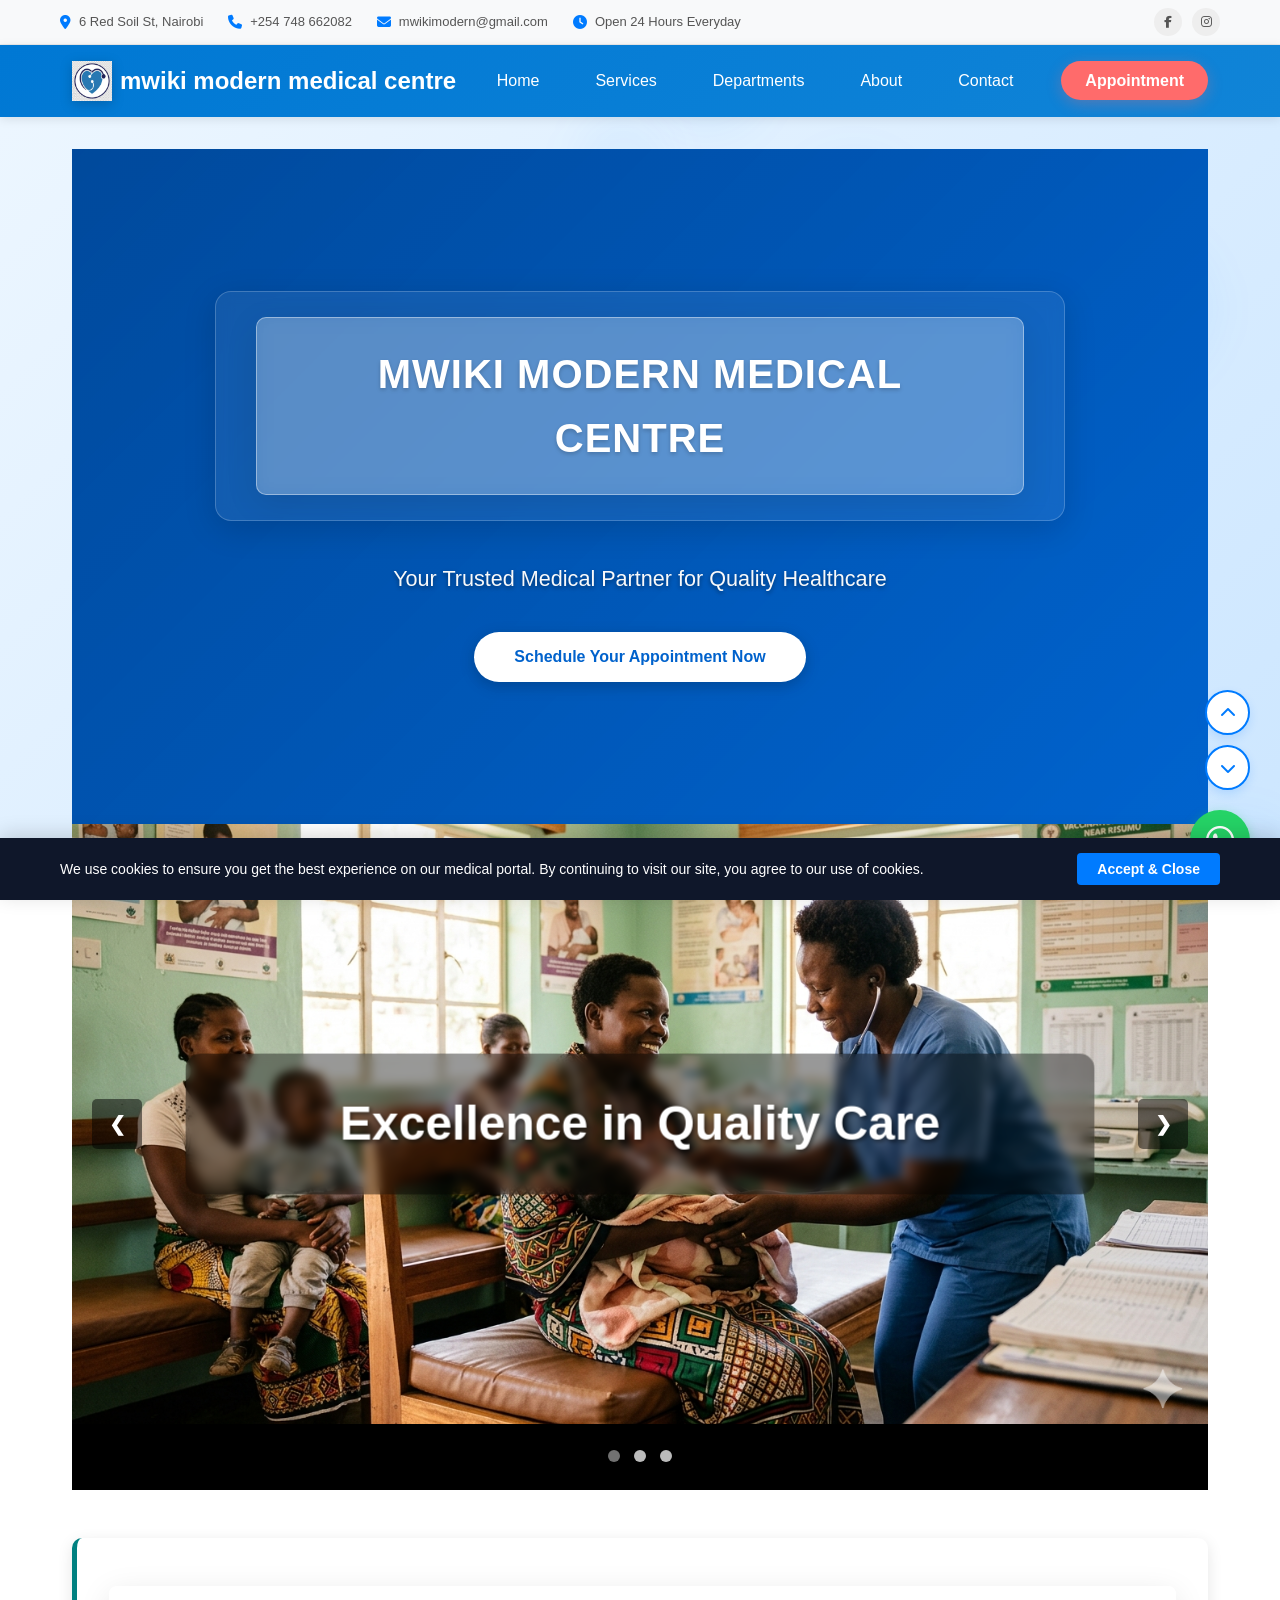
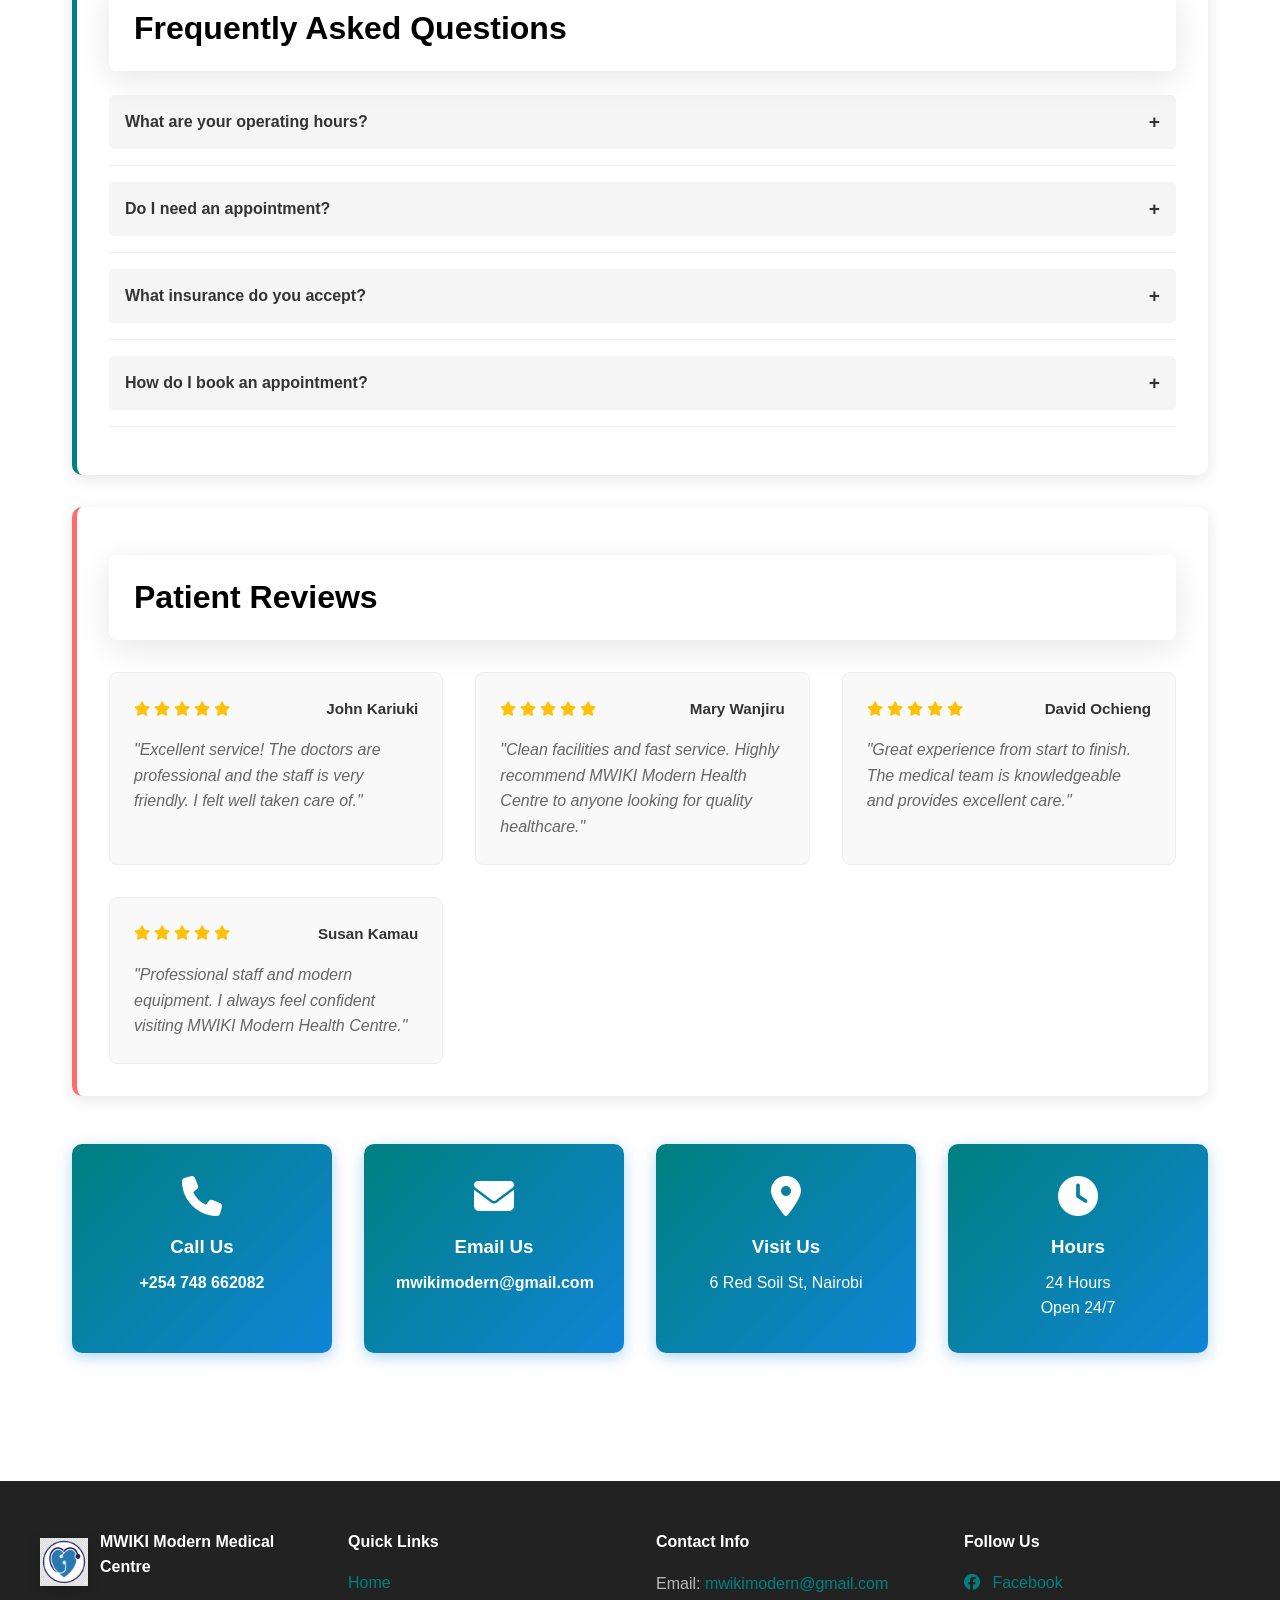
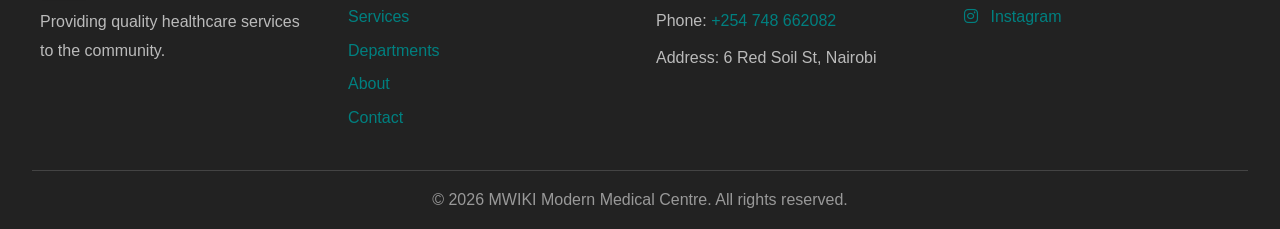
==== index.html @ cebd56d1 "Script Update" ====
<!DOCTYPE html>
<html lang="en">
<head>
    <meta charset="UTF-8"> 
    <meta name="viewport" content="width=device-width, initial-scale=1.0">
    <link rel="canonical" href="https://mwikimodernmedicalcentre.co.ke/" />
    <meta name="description" content="MWIKI Modern Medical Centre in Nairobi offers outpatient care, maternity, surgery, laboratory services, and appointments. Call +254 74 66202.">
    <meta name="keywords" content="MWIKI Modern Medical Centre, Nairobi hospital, maternity Nairobi, outpatient clinic Kenya, medical centre Red Soil Street">
    <meta name="robots" content="index, follow">
    <link rel="icon" type="image/png" href="/images/favicon.png">
    <title>MWIKI Modern Medical Centre | Healthcare in Nairobi, Kenya</title>
    <meta property="og:title" content="MWIKI Modern Medical Centre | Healthcare in Nairobi">
    <meta property="og:description" content="Trusted medical care in Nairobi — appointments, maternity, surgery, and outpatient services.">
    <meta property="og:type" content="website">
    <link rel="stylesheet" href="/style.css">
    <link rel="stylesheet" href="https://cdnjs.cloudflare.com/ajax/libs/font-awesome/6.4.0/css/all.min.css">
    
    <style>
        /* 1. Preloader Fail-Safe: Forces preloader to die after 2.5 seconds even if JS crashes */
        #preloader {
            animation: fadeOutPreloader 0.5s ease-in-out forwards;
            animation-delay: 2.5s; 
        }
        @keyframes fadeOutPreloader {
            from { opacity: 1; visibility: visible; }
            to { opacity: 0; visibility: hidden; pointer-events: none; }
        }

        /* 2. Nav Menu Congestion Fix: Adds breathing room between links */
        .nav-menu {
            display: flex !important;
            align-items: center !important;
            gap: 1.5rem !important; 
        }
        
        /* 3. CTA Button Isolation: Pushes it away from the 'Contact' link */
        .nav-link.cta-button {
            margin-left: 0.5rem !important;
        }

        /* 4. Mobile Responsiveness Fix for Video Element & Fallback Background Image */
        @media (max-width: 768px) {
            .desktop-only-video {
                display: none !important;
            }
            .video-bg-wrapper {
                background-image: url('/images/hero-fallback.jpg') !important;
                background-size: cover !important;
                background-position: center !important;
                background-repeat: no-repeat !important;
                display: block !important;
            }
            /* Hardware acceleration trick to ensure smooth scrolling operations across generic mobile web views */
            body, main, .sticky-container {
                -webkit-overflow-scrolling: touch;
                will-change: transform;
            }
        }
    </style>
</head>
<body>
    <div id="preloader">
        <img src="/images/favicon.png" alt="Loading Mwiki Medical..." class="bouncing-logo">
    </div>

    <div class="top-bar">
        <div class="top-bar-container">
            <div class="top-bar-left">
                <span class="top-bar-item">
                    <i class="fas fa-map-marker-alt"></i> 6 Red Soil St, Nairobi
                </span>
                <span class="top-bar-item">
                    <i class="fas fa-phone"></i> <a href="tel:+25474662082">+254 748 662082</a>
                </span>
                <span class="top-bar-item">
                    <i class="fas fa-envelope"></i> <a href="mailto:mwikimodern@gmail.com">mwikimodern@gmail.com</a>
                </span>
                <span class="top-bar-item highlight-badge">
                    <i class="fas fa-clock"></i> Open 24 Hours Everyday
                </span>
            </div>
            <div class="top-bar-right">
                <a href="https://www.facebook.com/permalink.php?story_fbid=pfbid0ELD2Qo3aEy22pJXHvu7yXRk7jHAVJNUQgduqdjvtWEiBJrbbPbLj1mifrmDajjH2l&id=100057780334661" target="_blank" class="top-social-icon" title="Facebook">
                    <i class="fab fa-facebook-f"></i>
                </a>
                <a href="https://www.instagram.com/explore/locations/1847337145300613/mwiki-modern-maternity-hospital/" target="_blank" class="top-social-icon" title="Instagram">
                    <i class="fab fa-instagram"></i>
                </a>
            </div>
        </div>
    </div>

    <nav class="navbar">
        <div class="nav-container">
            <div class="nav-logo">
                <img src="/images/favicon.png" alt="MWIKI Modern Medical Centre" class="logo-img site-logo-float" width="40" height="40">
                <h2 class="logo-text">mwiki modern medical centre</h2>
            </div>
            
            <ul class="nav-menu">
                <li class="nav-item">
                    <a href="/" class="nav-link active">Home</a>
                </li>
                <li class="nav-item">
                    <a href="/services/" class="nav-link">Services</a>
                </li>
                <li class="nav-item">
                    <a href="/departments/" class="nav-link">Departments</a>
                </li>
                <li class="nav-item">
                    <a href="/about/" class="nav-link">About</a>
                </li>
                <li class="nav-item">
                    <a href="/contact/" class="nav-link">Contact</a>
                </li>
                <li class="nav-item">
                    <a href="tel:+254748662082" class="nav-link cta-button">Appointment</a>
                </li>
            </ul>
            
            <div class="hamburger">
                <span class="bar"></span>
                <span class="bar"></span>
                <span class="bar"></span>
            </div>
        </div>
    </nav>

    <main>
        <section class="hero-video-section">
            <div class="video-bg-wrapper">
                <video autoplay loop muted playsinline poster="/images/hero-fallback.jpg" class="hero-media-element desktop-only-video">
                    <source src="/videos/hero-bg.mp4" type="video/mp4">
                    Your browser does not support the video tag.
                </video>
                <div class="hero-dark-overlay"></div>
            </div>

            <div class="hero-video-content">
                <div class="hero-heading-box">
                    <h1 class="glass-heading">MWIKI MODERN MEDICAL CENTRE</h1>
                </div>
                <p class="hero-subtitle">Your Trusted Medical Partner for Quality Healthcare</p>
                <div class="hero-action-container">
                    <button class="schedule-cta-btn" onclick="scrollToContact()">Schedule Your Appointment Now</button>
                </div>
            </div>
        </section>

       <section class="slideshow-section">
    <div class="slideshow-container">
        <div class="slide fade">
            <img src="/images/1.png" alt="Quality Care">
            <div class="slide-text"><h1>Excellence in Quality Care</h1></div>
        </div>
        <div class="slide fade">
            <img src="/images/2.png" alt="24/7 Support">
            <div class="slide-text"><h1>24/7 Professional Support</h1></div>
        </div>
        <div class="slide fade">
            <img src="/images/3.png" alt="Experienced Staff">
            <div class="slide-text"><h1>Experienced Medical Staff</h1></div>
        </div>

        <a class="prev" onclick="changeSlide(-1)">&#10094;</a>
        <a class="next" onclick="changeSlide(1)">&#10095;</a>
    </div>
    <div class="slide-dots">
        <span class="dot" onclick="currentSlide(1)"></span>
        <span class="dot" onclick="currentSlide(2)"></span>
        <span class="dot" onclick="currentSlide(3)"></span>
    </div>
</section>

        <div class="sticky-container">
            <section class="sticky-section faq-section" id="faq">
                <h2 class="glass-heading-h2">Frequently Asked Questions</h2>
                <div class="faq-content">
                    <div class="faq-item">
                        <button class="faq-toggle">
                            What are your operating hours?
                            <span class="toggle-icon">+</span>
                        </button>
                        <div class="faq-answer">
                            <p>Open 24/7 — Round-the-Clock Compassionate Medical Care</p>
                        </div>
                    </div>

                    <div class="faq-item">
                        <button class="faq-toggle">
                            Do I need an appointment?
                            <span class="toggle-icon">+</span>
                        </button>
                        <div class="faq-answer">
                            <p>While appointments are recommended, we also accept walk-in patients. However, appointments ensure minimal waiting time.</p>
                        </div>
                    </div>

                    <div class="faq-item">
                        <button class="faq-toggle">
                            What insurance do you accept?
                            <span class="toggle-icon">+</span>
                        </button>
                        <div class="faq-answer">
                            <p>We accept most major insurance providers. Please contact us for specific details about your insurance plan.</p>
                        </div>
                    </div>

                    <div class="faq-item">
                        <button class="faq-toggle">
                            How do I book an appointment?
                            <span class="toggle-icon">+</span>
                        </button>
                        <div class="faq-answer">
                            <p>You can book an appointment through our website, call us at +254 748 662082, or send an email to mwikimodern@gmail.com.</p>
                        </div>
                    </div>
                </div>
            </section>

            <section class="sticky-section reviews-section" id="reviews">
                <h2 class="glass-heading-h2">Patient Reviews</h2>
                <div class="reviews-content">
                    <div class="review-item">
                        <div class="review-header">
                            <div class="review-stars">
                                <i class="fas fa-star"></i>
                                <i class="fas fa-star"></i>
                                <i class="fas fa-star"></i>
                                <i class="fas fa-star"></i>
                                <i class="fas fa-star"></i>
                            </div>
                            <span class="review-author">John Kariuki</span>
                        </div>
                        <p class="review-text">"Excellent service! The doctors are professional and the staff is very friendly. I felt well taken care of."</p>
                    </div>

                    <div class="review-item">
                        <div class="review-header">
                            <div class="review-stars">
                                <i class="fas fa-star"></i>
                                <i class="fas fa-star"></i>
                                <i class="fas fa-star"></i>
                                <i class="fas fa-star"></i>
                                <i class="fas fa-star"></i>
                            </div>
                            <span class="review-author">Mary Wanjiru</span>
                        </div>
                        <p class="review-text">"Clean facilities and fast service. Highly recommend MWIKI Modern Health Centre to anyone looking for quality healthcare."</p>
                    </div>

                    <div class="review-item">
                        <div class="review-header">
                            <div class="review-stars">
                                <i class="fas fa-star"></i>
                                <i class="fas fa-star"></i>
                                <i class="fas fa-star"></i>
                                <i class="fas fa-star"></i>
                                <i class="fas fa-star"></i>
                            </div>
                            <span class="review-author">David Ochieng</span>
                        </div>
                        <p class="review-text">"Great experience from start to finish. The medical team is knowledgeable and provides excellent care."</p>
                    </div>

                    <div class="review-item">
                        <div class="review-header">
                            <div class="review-stars">
                                <i class="fas fa-star"></i>
                                <i class="fas fa-star"></i>
                                <i class="fas fa-star"></i>
                                <i class="fas fa-star"></i>
                                <i class="fas fa-star"></i>
                            </div>
                            <span class="review-author">Susan Kamau</span>
                        </div>
                        <p class="review-text">"Professional staff and modern equipment. I always feel confident visiting MWIKI Modern Health Centre."</p>
                    </div>
                </div>
            </section>
        </div>

        <a href="https://wa.me/254748662082?text=Hello%20MWIKI%20Modern%20Health%20Centre%2C%20I%20would%20like%20to%20inquire%20about%20your%20services" target="_blank" class="whatsapp-btn" title="Chat with us on WhatsApp">
            <i class="fab fa-whatsapp"></i>
        </a>

        <section class="quick-info">
            <div class="info-card">
                <i class="fas fa-phone"></i>
                <h3>Call Us</h3>
                <p><a href="tel:+254748662082">+254 748 662082</a></p>
            </div>
            <div class="info-card">
                <i class="fas fa-envelope"></i>
                <h3>Email Us</h3>
                <p><a href="mailto:mwikimodern@gmail.com">mwikimodern@gmail.com</a></p>
            </div>
            <div class="info-card">
                <i class="fas fa-map-marker-alt"></i>
                <h3>Visit Us</h3>
                <p>6 Red Soil St, Nairobi</p>
            </div>
            <div class="info-card">
                <i class="fas fa-clock"></i>
                <h3>Hours</h3>
                <p>24 Hours<br>Open 24/7</p>
            </div>
        </section>
    </main>

    <footer class="footer">
        <div class="footer-content">
            <div class="footer-section footer-brand">
                <div class="footer-brand-inner">
                    <img src="/images/favicon.png" alt="MWIKI Modern Medical Centre" class="footer-logo site-logo-float" width="48" height="48">
                    <h4>MWIKI Modern Medical Centre</h4>
                </div>
                <p>Providing quality healthcare services to the community.</p>
            </div>
            <div class="footer-section">
                <h4>Quick Links</h4>
                <ul>
                    <li><a href="/">Home</a></li>
                    <li><a href="/services/">Services</a></li>
                    <li><a href="/departments/">Departments</a></li>
                    <li><a href="/about/">About</a></li>
                    <li><a href="/contact/">Contact</a></li>
                </ul>
            </div>
            <div class="footer-section">
                <h4>Contact Info</h4>
                <p>Email: <a href="mailto:mwikimodern@gmail.com">mwikimodern@gmail.com</a></p>
                <p>Phone: <a href="tel:+254748662082">+254 748 662082</a></p>
                <p>Address: 6 Red Soil St, Nairobi</p>
            </div>
            <div class="footer-section">
                <h4>Follow Us</h4>
                <div class="social-links">
                    <a href="https://www.facebook.com/plugins/post.php?href=https%3A%2F%2Fwww.facebook.com%2Fpermalink.php%3Fstory_fbid%3Dpfbid0ELD2Qo3aEy22pJXHvu7yXRk7jHAVJNUQgduqdjvtWEiBJrbbPbLj1mifrmDajjH2l%26id%3D100057780334661&show_text=true&width=500" target="_blank"><i class="fab fa-facebook"></i> Facebook</a>
                    <a href="https://www.instagram.com/explore/locations/1847337145300613/mwiki-modern-maternity-hospital/" target="_blank"><i class="fab fa-instagram"></i> Instagram</a>
                </div>
            </div>
        </div>
        <div class="footer-bottom">
            <p>&copy; 2026 MWIKI Modern Medical Centre. All rights reserved.</p>
        </div>
    </footer>

    <script src="/script.js"></script>
    <script type="application/ld+json">
    {
        "@context": "https://schema.org",
        "@type": "MedicalClinic",
        "name": "MWIKI Modern Medical Centre",
        "image": "/images/favicon.png",
        "telephone": "+254748662082",
        "email": "mwikimodern@gmail.com",
        "address": {
            "@type": "PostalAddress",
            "streetAddress": "6 Red Soil St",
            "addressLocality": "Nairobi",
            "addressCountry": "KE"
        },
        "medicalSpecialty": ["GeneralPractice", "Obstetric", "Surgery"]
    }
    </script>
    
    <div id="cookie-banner" class="cookie-container">
        <div class="cookie-content">
            <p>We use cookies to ensure you get the best experience on our medical portal. By continuing to visit our site, you agree to our use of cookies.</p>
            <button id="accept-cookies" class="cookie-btn">Accept & Close</button>
        </div>
    </div>

    <div class="scroll-controls">
        <button id="scrollUpBtn" class="scroll-ctrl-btn" title="Scroll to Top" onclick="scrollToTop()">
            <i class="fas fa-chevron-up"></i>
        </button>
        <button id="scrollDownBtn" class="scroll-ctrl-btn" title="Scroll to Bottom" onclick="scrollToBottom()">
            <i class="fas fa-chevron-down"></i>
        </button>
    </div>
</body>
</html>
---- style.css ----
/* ================================
   GENERAL STYLES & RESET
   ================================ */
* {
    margin: 0;
    padding: 0;
    box-sizing: border-box;
}

html {
    scroll-behavior: smooth;
}

body {
    margin: 0;
    padding: 0;
    min-height: 100vh;
    font-family: 'Segoe UI', Tahoma, Geneva, Verdana, sans-serif;
    line-height: 1.6;
    color: #333;

    /* PREMIUM WHITE-BLUE GRADIENT MIX */
    background: linear-gradient(-45deg, #ffffff, #f0f8ff, #e6f2ff, #cce6ff, #eef7ff);
    
    /* ENLARGES THE GRADIENT AREA SO IT CAN SLIDE WITHIN THE FRAME */
    background-size: 400% 400%;
    
    /* FIXES IT TO THE VIEWPORT SO SCROLLING DOES NOT TEAR THE ANIMATION */
    background-attachment: fixed;
    
    /* TRIGGERS THE LIVE SHIFTING GRADIENT ANIMATION */
    animation: azureLiveBg 15s ease infinite;
}

/* LIVE SHIFTING BACKGROUND ANIMATION LOGIC */
@keyframes azureLiveBg {
    0% {
        background-position: 0% 50%;
    }
    50% {
        background-position: 100% 50%;
    }
    100% {
        background-position: 0% 50%;
    }
}

a {
    text-decoration: none;
    color: inherit;
}

/* ================================
   NAVIGATION BAR
   ================================ */
.navbar {
    background: linear-gradient(135deg, #0078d4 0%, #1084d7 100%);
    padding: 1rem 0;
    position: sticky;
    top: 0;
    z-index: 1000;
    box-shadow: 0 2px 10px rgba(0, 0, 0, 0.1);
}

.nav-container {
    max-width: 1200px;
    margin: 0 auto;
    padding: 0 2rem;
    display: flex;
    justify-content: space-between;
    align-items: center;
}

.nav-logo {
    display: flex;
    align-items: center;
    gap: 0.5rem;
}

.logo-img {
    height: 40px;
    width: auto;
    flex-shrink: 0;
}

/* Floating logo (nav + footer) */
@keyframes site-logo-float {
    0%,
    100% {
        transform: translateY(0);
    }
    50% {
        transform: translateY(-6px);
    }
}

.site-logo-float {
    animation: site-logo-float 3.2s ease-in-out infinite;
    will-change: transform;
    filter: drop-shadow(0 3px 6px rgba(0, 0, 0, 0.18));
}

.footer-brand-inner {
    display: flex;
    align-items: center;
    gap: 0.75rem;
    margin-bottom: 0.75rem;
}

.footer-logo {
    width: 48px;
    height: 48px;
    object-fit: contain;
    flex-shrink: 0;
}

.logo-text {
    color: white;
    font-size: 1.5rem;
    font-weight: bold;
}

.nav-menu {
    display: flex;
    list-style: none;
    gap: 2rem;
    align-items: center;
}

.nav-link {
    color: white;
    font-weight: 500;
    transition: all 0.3s ease;
    padding: 0.5rem 1rem;
    border-radius: 5px;
}

.nav-link:hover,
.nav-link.active {
    background-color: rgba(255, 255, 255, 0.2);
    transform: translateY(-2px);
}

.nav-link.cta-button {
    background-color: #ff6b6b;
    color: white;
    padding: 0.7rem 1.5rem;
    border-radius: 25px;
    font-weight: 600;
    box-shadow: 0 4px 15px rgba(255, 107, 107, 0.3);
    margin-left: 0.5rem; /* Ensures the button doesn't crowd the standard text links */
}

.nav-link.cta-button:hover {
    background-color: #ff5252;
    box-shadow: 0 6px 20px rgba(255, 107, 107, 0.4);
}

.hamburger {
    display: none;
    flex-direction: column;
    cursor: pointer;
}

.bar {
    width: 25px;
    height: 3px;
    background-color: white;
    margin: 5px 0;
    transition: 0.3s;
}

/* ================================
   GLASS EFFECT HEADINGS
   ================================ */
.glass-heading {
    font-size: 3.5rem;
    font-weight: 700;
    color: #000;
    background: rgba(255, 255, 255, 0.25);
    backdrop-filter: blur(10px);
    -webkit-backdrop-filter: blur(10px);
    border: 1px solid rgba(255, 255, 255, 0.4);
    border-radius: 10px;
    padding: 1.5rem 2rem;
    margin: 1rem 0;
    text-align: center;
    box-shadow: 0 8px 32px rgba(0, 0, 0, 0.1);
    letter-spacing: 0.5px;
}

.glass-heading-h2 {
    font-size: 2rem;
    font-weight: 600;
    color: #000;
    background: rgba(255, 255, 255, 0.25);
    backdrop-filter: blur(10px);
    -webkit-backdrop-filter: blur(10px);
    border: 1px solid rgba(255, 255, 255, 0.4);
    border-radius: 8px;
    padding: 1rem 1.5rem;
    margin: 1rem 0;
    box-shadow: 0 8px 32px rgba(0, 0, 0, 0.1);
}

/* ================================
   SLIDESHOW SECTION
   ================================ */
.slideshow-section {
    position: relative;
    width: 100%;
    background-color: #000;
    overflow: hidden;
}

.slideshow-container {
    position: relative;
    width: 100%;
    max-height: 600px;
    overflow: hidden;
}

.slide {
    display: none;
    width: 100%;
    position: relative;
}

.slide.fade {
    display: block !important;
    animation: fade 1s ease-in-out;
}

.slide img {
    width: 100%;
    height: 600px;
    object-fit: cover;
    display: block;
    animation: zoomIn 10s infinite linear;
}

@keyframes fade {
    from { opacity: 0.4; }
    to { opacity: 1; }
}

@keyframes zoomIn {
    0% { transform: scale(1); }
    50% { transform: scale(1.1); }
    100% { transform: scale(1); }
}

.slide-text {
    position: absolute;
    top: 50%;
    left: 50%;
    transform: translate(-50%, -50%);
    text-align: center;
    color: white;
    background: rgba(0, 0, 0, 0.4);
    padding: 2rem;
    border-radius: 15px;
    backdrop-filter: blur(5px);
    width: 80%;
}

.slide-text h1 {
    font-size: 3rem;
    text-shadow: 2px 2px 4px rgba(0,0,0,0.5);
}

.slide-caption {
    position: absolute;
    bottom: 30px;
    left: 50%;
    transform: translateX(-50%);
    background: rgba(0, 0, 0, 0.6);
    color: white;
    padding: 1rem 2rem;
    border-radius: 10px;
    font-size: 1.5rem;
    font-weight: 600;
    text-align: center;
}

.prev, .next {
    cursor: pointer;
    position: absolute;
    top: 50%;
    width: 50px;
    height: 50px;
    margin-top: -25px;
    padding: 0;
    color: white;
    font-weight: bold;
    font-size: 20px;
    transition: 0.3s ease;
    border-radius: 5px;
    user-select: none;
    background-color: rgba(0, 0, 0, 0.5);
    text-align: center;
    line-height: 50px;
    z-index: 100;
}

.next {
    right: 20px;
}

.prev {
    left: 20px;
}

.prev:hover, .next:hover {
    background-color: rgba(0, 0, 0, 0.8);
}

.slide-dots {
    text-align: center;
    padding: 20px;
    background-color: #000;
}

.dot {
    cursor: pointer;
    height: 12px;
    width: 12px;
    margin: 0 5px;
    background-color: #bbb;
    border-radius: 50%;
    display: inline-block;
    transition: background-color 0.3s;
}

.dot.active, .dot:hover {
    background-color: #717171;
}

/* ================================
   MAIN CONTENT & SECTIONS
   ================================ */
main {
    max-width: 1200px;
    margin: 0 auto;
    padding: 2rem;
}

.hero {
    text-align: center;
    padding: 4rem 2rem;
    margin: 2rem auto;
    max-width: 1100px;
    background: linear-gradient(145deg, #008080 0%, #005a9e 45%, #004578 100%);
    border-radius: 16px;
    box-shadow: 0 12px 40px rgba(0, 88, 158, 0.35);
    border: 1px solid rgba(255, 255, 255, 0.12);
}

.hero .glass-heading {
    font-size: clamp(1.35rem, 4vw, 2.75rem);
    color: #ffffff;
    text-shadow: 0 1px 2px rgba(0, 0, 0, 0.15);
    background: rgba(255, 255, 255, 0.12);
    backdrop-filter: blur(12px);
    -webkit-backdrop-filter: blur(12px);
    border: 1px solid rgba(255, 255, 255, 0.28);
    border-radius: 12px;
    padding: 1.25rem 1.5rem;
    margin-left: auto;
    margin-right: auto;
    max-width: 100%;
    line-height: 1.25;
}

.hero .hero-subtitle {
    color: rgba(0, 0, 0, 0.92);
    font-size: 1.2rem;
    max-width: 760px;
    margin: 1rem auto 1.5rem;
}

.hero .appointment-btn {
    padding: 0.95rem 2.25rem;
    font-size: 1rem;
    background: #ffffff;
    color: #008080;
    box-shadow: 0 4px 14px rgba(0, 0, 0, 0.12);
}

.hero .appointment-btn:hover {
    background: #f0f9ff;
    color: #005a9e;
    box-shadow: 0 6px 22px rgba(0, 0, 0, 0.18);
    transform: translateY(-2px);
}

.hero-subtitle {
    font-size: 1.3rem;
    color: #666;
    margin: 1rem 0;
}

/* ================================
   CTA BUTTONS
   ================================ */
.appointment-btn, .book-btn, .method-btn, .submit-btn {
    display: inline-block;
    background: linear-gradient(135deg, #008080 0%, #1084d7 100%);
    color: white;
    padding: 0.8rem 2rem;
    border-radius: 25px;
    font-weight: 600;
    transition: all 0.3s ease;
    border: none;
    cursor: pointer;
    box-shadow: 0 4px 15px rgba(0, 120, 212, 0.3);
    margin-top: 1rem;
}

.appointment-btn:hover, .book-btn:hover, .method-btn:hover, .submit-btn:hover {
    background: linear-gradient(135deg, #005a9e 0%, #0071c5 100%);
    box-shadow: 0 6px 20px rgba(0, 120, 212, 0.5);
    transform: translateY(-2px);
}

/* ================================
   STICKY CONTAINER
   ================================ */
.sticky-container {
    margin: 3rem 0;
}

.sticky-section {
    background: white;
    border-radius: 10px;
    padding: 2rem;
    margin: 2rem 0;
    box-shadow: 0 4px 15px rgba(0, 0, 0, 0.1);
    border-left: 5px solid #008080;
}

.faq-section {
    border-left-color: #008080;
}

.reviews-section {
    border-left-color: #ff6b6b;
}

/* ================================
   FAQ STYLES
   ================================ */
.faq-content {
    margin-top: 1.5rem;
}

.faq-item {
    margin-bottom: 1rem;
    border-bottom: 1px solid #eee;
    padding-bottom: 1rem;
}

.faq-toggle {
    width: 100%;
    text-align: left;
    background: #f5f5f5;
    padding: 1rem;
    border: none;
    border-radius: 5px;
    cursor: pointer;
    font-size: 1rem;
    font-weight: 600;
    color: #333;
    transition: all 0.3s ease;
    display: flex;
    justify-content: space-between;
    align-items: center;
}

.faq-toggle:hover {
    background: #e8e8e8;
}

.toggle-icon {
    font-size: 1.2rem;
    transition: transform 0.3s ease;
}

.faq-item.active .toggle-icon {
    transform: rotate(45deg);
}

.faq-answer {
    display: none;
    padding: 1rem 0;
    color: #666;
    line-height: 1.8;
}

.faq-item.active .faq-answer {
    display: block;
    animation: slideDown 0.3s ease;
}

@keyframes slideDown {
    from {
        opacity: 0;
        transform: translateY(-10px);
    }
    to {
        opacity: 1;
        transform: translateY(0);
    }
}

/* ================================
   REVIEWS STYLES
   ================================ */
.reviews-content {
    display: grid;
    grid-template-columns: repeat(auto-fit, minmax(250px, 1fr));
    gap: 2rem;
    margin-top: 2rem;
}

.review-item {
    background: #f9f9f9;
    padding: 1.5rem;
    border-radius: 8px;
    border: 1px solid #eee;
    transition: transform 0.3s ease, box-shadow 0.3s ease;
}

.review-item:hover {
    transform: translateY(-5px);
    box-shadow: 0 6px 20px rgba(0, 0, 0, 0.1);
}

.review-header {
    display: flex;
    justify-content: space-between;
    align-items: center;
    margin-bottom: 1rem;
}

.review-stars {
    color: #ffc107;
    font-size: 0.9rem;
}

.review-author {
    font-weight: 600;
    color: #333;
    font-size: 0.95rem;
}

.review-text {
    color: #666;
    font-style: italic;
    line-height: 1.6;
}

/* ================================
   WHATSAPP BUTTON
   ================================ */
.whatsapp-btn {
    position: fixed;
    bottom: 30px;
    right: 30px;
    width: 60px;
    height: 60px;
    background: #25d366;
    color: white;
    border-radius: 50%;
    display: flex;
    align-items: center;
    justify-content: center;
    font-size: 2rem;
    box-shadow: 0 4px 12px rgba(37, 211, 102, 0.4);
    transition: all 0.3s ease;
    z-index: 999;
    text-decoration: none;
}

.whatsapp-btn:hover {
    background: #20ba5a;
    box-shadow: 0 6px 20px rgba(37, 211, 102, 0.6);
    transform: scale(1.1);
}

/* ================================
   SERVICES GRID
   ================================ */
.services-grid {
    display: grid;
    grid-template-columns: repeat(auto-fit, minmax(300px, 1fr));
    gap: 2rem;
    margin: 2rem 0;
}

.service-card {
    background: white;
    border-radius: 10px;
    padding: 2rem;
    text-align: center;
    box-shadow: 0 4px 15px rgba(0, 0, 0, 0.1);
    transition: all 0.3s ease;
    border-top: 5px solid #008080;
}

.service-card:hover {
    transform: translateY(-10px);
    box-shadow: 0 8px 25px rgba(0, 0, 0, 0.15);
}

.service-card i {
    font-size: 3rem;
    color: #008080;
    margin-bottom: 1rem;
}

.service-card p {
    color: #666;
    line-height: 1.8;
    margin: 1rem 0;
}

/* ================================
   QUICK INFO
   ================================ */
.quick-info {
    display: grid;
    grid-template-columns: repeat(auto-fit, minmax(200px, 1fr));
    gap: 2rem;
    margin: 3rem 0;
}

.info-card {
    background: linear-gradient(135deg, #008080 0%, #1084d7 100%);
    color: white;
    padding: 2rem;
    border-radius: 10px;
    text-align: center;
    box-shadow: 0 4px 15px rgba(0, 120, 212, 0.3);
}

.info-card i {
    font-size: 2.5rem;
    margin-bottom: 1rem;
}

.info-card h3 {
    margin-bottom: 0.5rem;
}

.info-card a {
    color: #fff;
    font-weight: 600;
    transition: opacity 0.3s;
}

.info-card a:hover {
    opacity: 0.8;
}

/* ================================
   PAGE HEADER
   ================================ */
.page-header {
    text-align: center;
    padding: 3rem 2rem;
    background: linear-gradient(135deg, rgba(0, 120, 212, 0.1), rgba(255, 107, 107, 0.1));
    border-radius: 10px;
    margin-bottom: 2rem;
}

.page-header h1 {
    margin-bottom: 0.5rem;
}

.page-header p {
    font-size: 1.1rem;
    color: #030000;
}

/* ================================
   ELEMENTOR-STYLE SECTIONS (About Page)
   ================================ */
.elementor-section {
    padding: 4rem 0;
    position: relative;
}

.elementor-hero {
    background: linear-gradient(135deg, #008080 0%, #1084d7 100%);
    color: white;
    text-align: center;
    padding: 6rem 2rem;
}

.elementor-hero .elementor-heading {
    font-size: 3.5rem;
    font-weight: 700;
    margin-bottom: 1rem;
}

.elementor-hero .elementor-subtitle {
    font-size: 1.3rem;
    opacity: 0.9;
}

.elementor-container {
    max-width: 1200px;
    margin: 0 auto;
    padding: 0 2rem;
}

.elementor-row {
    display: grid;
    grid-template-columns: repeat(auto-fit, minmax(300px, 1fr));
    gap: 2rem;
    align-items: center;
}

.elementor-column {
    padding: 2rem;
}

.elementor-column h2 {
    color: #008080;
    font-size: 2.5rem;
    margin-bottom: 1.5rem;
}

.elementor-column p {
    color: #666;
    line-height: 1.8;
    font-size: 1.1rem;
    margin-bottom: 1rem;
}

.elementor-about {
    background: #f8f9fa;
}

.elementor-mvv {
    background: white;
    padding: 4rem 0;
}

.elementor-card {
    background: linear-gradient(135deg, rgba(0, 120, 212, 0.1), rgba(0, 120, 212, 0.05));
    padding: 2rem;
    border-radius: 10px;
    text-align: center;
    border: 2px solid #008080;
    transition: all 0.3s ease;
}

.elementor-card:hover {
    transform: translateY(-10px);
    box-shadow: 0 10px 30px rgba(0, 120, 212, 0.2);
}

.elementor-card i {
    font-size: 3rem;
    color: #008080;
    margin-bottom: 1rem;
}

.elementor-card h3 {
    color: #008080;
    font-size: 1.5rem;
    margin-bottom: 1rem;
}

.elementor-card p {
    color: #333;
    line-height: 1.6;
}

.elementor-features {
    background: linear-gradient(135deg, rgba(0, 120, 212, 0.05), rgba(255, 255, 255, 0.95));
    padding: 4rem 0;
}

.elementor-features .elementor-heading-secondary {
    text-align: center;
    color: #008080;
    font-size: 2.5rem;
    margin-bottom: 3rem;
}

.elementor-feature {
    background: white;
    padding: 2rem;
    border-radius: 10px;
    text-align: center;
    box-shadow: 0 4px 15px rgba(0, 0, 0, 0.1);
    border-top: 5px solid #008080;
    transition: all 0.3s ease;
}

.elementor-feature:hover {
    transform: translateY(-5px);
    box-shadow: 0 8px 25px rgba(0, 0, 0, 0.15);
}

.elementor-feature i {
    font-size: 2.5rem;
    color: #008080;
    margin-bottom: 1rem;
}

.elementor-feature h4 {
    color: #333;
    margin-bottom: 1rem;
}

.elementor-feature p {
    color: #666;
    line-height: 1.6;
}

.elementor-team {
    background: #f8f9fa;
    padding: 4rem 0;
}

.elementor-team .elementor-heading-secondary {
    text-align: center;
    color: #008080;
    font-size: 2.5rem;
    margin-bottom: 1rem;
}

.elementor-team .elementor-subtitle {
    text-align: center;
    color: #666;
    margin-bottom: 3rem;
}

.elementor-team-member {
    background: white;
    padding: 2rem;
    border-radius: 10px;
    text-align: center;
    box-shadow: 0 4px 15px rgba(0, 0, 0, 0.1);
    transition: all 0.3s ease;
}

.elementor-team-member:hover {
    transform: translateY(-5px);
    box-shadow: 0 8px 25px rgba(0, 0, 0, 0.15);
}

.elementor-cta {
    background: linear-gradient(135deg, #008080 0%, #008080 100%);
    color: white;
    text-align: center;
    padding: 4rem 0;
}

.elementor-cta h2 {
    font-size: 2.5rem;
    margin-bottom: 1rem;
}

.elementor-cta p {
    font-size: 1.2rem;
    margin-bottom: 2rem;
    opacity: 0.9;
}
.about-section {
    background: white;
    padding: 2rem;
    border-radius: 10px;
    margin-bottom: 2rem;
    box-shadow: 0 4px 15px rgba(0, 0, 0, 0.1);
}

.about-content p {
    color: #666;
    line-height: 1.8;
    margin-bottom: 1rem;
    font-size: 1.05rem;
}

.mission-vision {
    display: grid;
    grid-template-columns: repeat(auto-fit, minmax(280px, 1fr));
    gap: 2rem;
    margin: 3rem 0;
}

.value-card {
    background: white;
    padding: 2rem;
    border-radius: 10px;
    text-align: center;
    box-shadow: 0 4px 15px rgba(0, 0, 0, 0.1);
    border-top: 5px solid #008080;
    transition: all 0.3s ease;
}

.value-card:hover {
    transform: translateY(-5px);
    box-shadow: 0 8px 25px rgba(0, 0, 0, 0.15);
}

.value-card i {
    font-size: 2.5rem;
    color: #008080;
    margin-bottom: 1rem;
}

.value-card p {
    color: #666;
    line-height: 1.8;
}

/* ================================
   WHY CHOOSE US
   ================================ */
.why-choose-us {
    background: white;
    padding: 2rem;
    border-radius: 10px;
    margin: 3rem 0;
    box-shadow: 0 4px 15px rgba(0, 0, 0, 0.1);
}

.reasons-grid {
    display: grid;
    grid-template-columns: repeat(auto-fit, minmax(250px, 1fr));
    gap: 2rem;
    margin-top: 2rem;
}

.reason-item {
    text-align: center;
    padding: 1.5rem;
    border-radius: 8px;
    background: #f9f9f9;
    transition: all 0.3s ease;
}

.reason-item:hover {
    background: #f0f0f0;
    transform: translateY(-3px);
}

.reason-item i {
    font-size: 2rem;
    color: #008080;
    margin-bottom: 1rem;
}

.reason-item h3 {
    color: #000;
    margin-bottom: 0.5rem;
}

.reason-item p {
    color: #666;
    line-height: 1.6;
}

/* ================================
   TEAM SECTION
   ================================ */
.team-section {
    background: white;
    padding: 2rem;
    border-radius: 10px;
    margin: 3rem 0;
    box-shadow: 0 4px 15px rgba(0, 0, 0, 0.1);
}

.section-intro {
    text-align: center;
    color: #666;
    margin-top: 1rem;
    font-size: 1.1rem;
}

.team-grid {
    display: grid;
    grid-template-columns: repeat(auto-fit, minmax(250px, 1fr));
    gap: 2rem;
    margin-top: 2rem;
}

.team-member {
    background: #f9f9f9;
    padding: 2rem;
    border-radius: 10px;
    text-align: center;
    transition: all 0.3s ease;
    border: 1px solid #eee;
}

.team-member:hover {
    transform: translateY(-5px);
    box-shadow: 0 8px 25px rgba(0, 0, 0, 0.1);
}

.member-avatar {
    width: 80px;
    height: 80px;
    background: linear-gradient(135deg, #008080 0%, #1084d7 100%);
    border-radius: 50%;
    display: flex;
    align-items: center;
    justify-content: center;
    font-size: 2.5rem;
    color: white;
    margin: 0 auto 1rem;
}

.team-member h3 {
    color: #000;
    margin-bottom: 0.5rem;
}

.member-title {
    color: #008080;
    font-weight: 600;
    margin-bottom: 0.5rem;
}

.member-bio {
    color: #666;
    font-size: 0.95rem;
    line-height: 1.6;
}

/* ================================
   CONTACT SECTION
   ================================ */
.contact-info-section {
    /* TYPO FIXED HERE: Removed the double .png.png causing a network 404 Error */
    background-image: url('/images/background-image.png');
    background-size: cover;
    background-position: center;
    background-attachment: fixed;
    padding: 3rem 2rem;
    border-radius: 10px;
    margin: 2rem 0;
}

.contact-grid {
    display: grid;
    grid-template-columns: repeat(auto-fit, minmax(250px, 1fr));
    gap: 2rem;
    margin: 2rem 0;
}

.contact-card {
    background: white;
    padding: 2rem;
    border-radius: 10px;
    text-align: center;
    box-shadow: 0 4px 15px rgba(0, 0, 0, 0.1);
    border-top: 5px solid #008080;
    transition: all 0.3s ease;
}

.contact-card:hover {
    transform: translateY(-5px);
    box-shadow: 0 8px 25px rgba(0, 0, 0, 0.15);
}

.contact-card i {
    font-size: 2.5rem;
    color: #008080;
    margin-bottom: 1rem;
}

.contact-card h3 {
    color: #000;
    margin-bottom: 0.5rem;
}

.contact-card p {
    color: #666;
}

.contact-card a {
    color: #008080;
    font-weight: 600;
}

.contact-card a:hover {
    color: #005a9e;
}

.contact-desc {
    font-size: 0.9rem;
    margin-top: 0.5rem;
}

/* ================================
   CONTACT FORM
   ================================ */
.contact-form-section {
    background: white;
    padding: 2rem;
    border-radius: 10px;
    box-shadow: 0 4px 15px rgba(0, 0, 0, 0.1);
    margin: 2rem 0;
}

.contact-form {
    margin-top: 2rem;
}

.form-group {
    margin-bottom: 1.5rem;
}

.form-group label {
    display: block;
    margin-bottom: 0.5rem;
    font-weight: 600;
    color: #333;
}

.form-group input,
.form-group textarea,
.form-group select {
    width: 100%;
    padding: 0.8rem;
    border: 1px solid #ddd;
    border-radius: 5px;
    font-size: 1rem;
    font-family: inherit;
    transition: border-color 0.3s ease;
}

.form-group input:focus,
.form-group textarea:focus,
.form-group select:focus {
    outline: none;
    border-color: #008080;
    box-shadow: 0 0 5px rgba(0, 120, 212, 0.3);
}

/* ================================
   APPOINTMENT SECTION
   ================================ */
.appointment-section {
    background: linear-gradient(135deg, rgba(0, 120, 212, 0.1), rgba(255, 107, 107, 0.1));
    padding: 3rem 2rem;
    border-radius: 10px;
    text-align: center;
    margin: 2rem 0;
}

.appointment-section p {
    font-size: 1.1rem;
    color: #666;
    margin: 1rem 0;
}

.appointment-methods {
    display: grid;
    grid-template-columns: repeat(auto-fit, minmax(250px, 1fr));
    gap: 2rem;
    margin-top: 2rem;
}

.method {
    background: white;
    padding: 2rem;
    border-radius: 10px;
    box-shadow: 0 4px 15px rgba(0, 0, 0, 0.1);
    transition: all 0.3s ease;
}

.method:hover {
    transform: translateY(-5px);
    box-shadow: 0 8px 25px rgba(0, 0, 0, 0.15);
}

.method i {
    font-size: 2rem;
    color: #008080;
    margin-bottom: 1rem;
}

.method h3 {
    color: #000;
    margin-bottom: 0.5rem;
}

.method p {
    color: #666;
    margin-bottom: 1rem;
}

/* ================================
   MAP SECTION
   ================================ */
.map-section {
    margin: 3rem 0;
    background: white;
    padding: 2rem;
    border-radius: 10px;
    box-shadow: 0 4px 15px rgba(0, 0, 0, 0.1);
}

.map-section p {
    text-align: center;
    color: #666;
    margin-top: 1rem;
}

.map-container {
    margin-top: 2rem;
    border-radius: 10px;
    overflow: hidden;
    box-shadow: 0 4px 15px rgba(0, 0, 0, 0.1);
}

/* ================================
   CTA SECTION
   ================================ */
.cta-section {
    background: linear-gradient(135deg, #008080 0%, #1084d7 100%);
    color: white;
    padding: 3rem 2rem;
    border-radius: 10px;
    text-align: center;
    margin: 2rem 0;
    box-shadow: 0 8px 25px rgba(0, 120, 212, 0.3);
}

.cta-section h2 {
    color: white;
    margin-bottom: 1rem;
}

.cta-section p {
    font-size: 1.1rem;
    margin-bottom: 1.5rem;
    opacity: 0.95;
}

.cta-section .appointment-btn {
    background: #d60101e7;
    box-shadow: 0 4px 15px rgba(255, 107, 107, 0.3);
}

.cta-section .appointment-btn:hover {
    background: #ff5252;
}

/* ================================
   FOOTER
   ================================ */
.footer {
    background: #222;
    color: white;
    padding: 3rem 2rem 1rem;
    margin-top: 3rem;
}

.footer-content {
    max-width: 1200px;
    margin: 0 auto;
    display: grid;
    grid-template-columns: repeat(auto-fit, minmax(250px, 1fr));
    gap: 2rem;
    margin-bottom: 2rem;
}

.footer-section h4 {
    color: #fff;
    margin-bottom: 1rem;
}

.footer-section p {
    color: #bbb;
    line-height: 1.8;
    margin-bottom: 0.5rem;
}

.footer-section a {
    color: #008080;
    transition: color 0.3s;
}

.footer-section a:hover {
    color: #00a4ef;
}

.footer-section ul {
    list-style: none;
}

.footer-section ul li {
    margin-bottom: 0.5rem;
}

.social-links {
    display: flex;
    flex-direction: column;
    gap: 0.5rem;
}

.social-links a {
    color: #008080;
    text-decoration: none;
    transition: color 0.3s;
}

.social-links a:hover {
    color: #00a4ef;
}

.social-links a i {
    margin-right: 0.5rem;
}

.footer-bottom {
    text-align: center;
    border-top: 1px solid #444;
    padding-top: 1rem;
    color: #999;
}

/* ================================
   RESPONSIVE DESIGN
   ================================ */
@media (max-width: 768px) {
    .nav-menu {
        gap: 1rem;
    }

    .nav-link {
        padding: 0.3rem 0.7rem;
        font-size: 0.9rem;
    }

    .glass-heading {
        font-size: 2rem;
        padding: 1rem 1.5rem;
    }

    .glass-heading-h2 {
        font-size: 1.5rem;
    }

    .slide img {
        height: 400px;
    }

    .slide-caption {
        font-size: 1.2rem;
        padding: 0.7rem 1.5rem;
    }

    .services-grid,
    .team-grid,
    .contact-grid,
    .quick-info,
    .reviews-content,
    .mission-vision,
    .reasons-grid,
    .appointment-methods {
        grid-template-columns: 1fr;
    }

    .page-header {
        padding: 2rem 1rem;
    }

    main {
        padding: 1rem;
    }

    .prev, .next {
        width: 40px;
        height: 40px;
        line-height: 40px;
        margin-top: -20px;
        font-size: 16px;
    }
}

@media (max-width: 600px) {
    .hamburger {
        display: flex;
    }

    .nav-menu {
        position: fixed;
        left: -100%;
        top: 70px;
        flex-direction: column;
        background-color: #008080;
        width: 100%;
        text-align: center;
        transition: 0.3s;
        gap: 0;
        padding: 2rem 0;
    }

    .nav-menu.active {
        left: 0;
        display: flex;
        justify-content: space-between;
        align-items: center;
        gap: 1.5rem; /* Forces a healthy, consistent breathing room between links */
    }

    .nav-item {
        margin: 0.5rem 0;
    }

    .glass-heading {
        font-size: 1.8rem;
        padding: 0.8rem 1rem;
    }

    .glass-heading-h2 {
        font-size: 1.3rem;
        padding: 0.7rem 1rem;
    }

    .whatsapp-btn {
        width: 50px;
        height: 50px;
        font-size: 1.5rem;
        bottom: 20px;
        right: 20px;
    }

    .appointment-btn, .book-btn, .method-btn, .submit-btn {
        padding: 0.7rem 1.5rem;
        font-size: 0.75rem;
    }

    .footer-content {
        gap: 1.5rem;
    }
}

/* ================================
   PRELOADER FAIL-SAFE FIX
   ================================ */
#preloader {
    position: fixed;
    top: 0;
    left: 0;
    width: 100vw;
    height: 100vh;
    background-color: #ffffff;
    display: flex;
    justify-content: center;
    align-items: center;
    z-index: 9999;
    transition: opacity 0.5s ease, visibility 0.5s ease;
    
    /* FAIL-SAFE ADDED: Auto-hides after 3 seconds even if images/JS fail or hang */
    animation: forceHidePreloader 0.5s ease-in-out forwards;
    animation-delay: 3s; 
}

@keyframes forceHidePreloader {
    to {
        opacity: 0;
        visibility: hidden;
        pointer-events: none;
    }
}

.bouncing-logo {
    width: 80px;
    height: 80px;
    animation: bounce 0.6s infinite alternate ease-in-out;
}

@keyframes bounce {
    0% { transform: translateY(0); }
    100% { transform: translateY(-20px); }
}

.preloader-hidden {
    opacity: 0;
    visibility: hidden;
}

/* ================================
   COOKIE BANNER
   ================================ */
.cookie-container {
    position: fixed;
    bottom: -100px;
    left: 0;
    width: 100%;
    background-color: #0f172a;
    color: #ffffff;
    box-shadow: 0 -4px 20px rgba(0, 0, 0, 0.15);
    z-index: 10000;
    transition: bottom 0.5s ease-in-out;
}

.cookie-container.show {
    bottom: 0;
}

.cookie-content {
    max-width: 1200px;
    margin: 0 auto;
    padding: 15px 20px;
    display: flex;
    justify-content: space-between;
    align-items: center;
    flex-wrap: wrap;
    gap: 15px;
}

.cookie-content p {
    margin: 0;
    font-size: 14px;
    line-height: 1.5;
    max-width: 80%;
}

.cookie-btn {
    background-color: #007bff;
    color: white;
    border: none;
    padding: 8px 20px;
    font-size: 14px;
    font-weight: 600;
    border-radius: 4px;
    cursor: pointer;
    transition: background 0.3s ease;
}

.cookie-btn:hover {
    background-color: #0056b3;
}

@media (max-width: 768px) {
    .cookie-content p { max-width: 100%; text-align: center; }
    .cookie-btn { width: 100%; }
}

/* ==========================================
   FLOATING WHATSAPP CIRCLE BUTTON
   ========================================== */
.floating-whatsapp {
    position: fixed;
    bottom: 30px;
    right: 30px;
    width: 60px;
    height: 60px;
    background-color: #25d366;
    color: #ffffff !important;
    border-radius: 50%;
    display: flex;
    align-items: center;
    justify-content: center;
    font-size: 32px;
    box-shadow: 0 4px 15px rgba(37, 211, 102, 0.4);
    z-index: 9998;
    transition: transform 0.3s ease, background-color 0.3s ease;
    text-decoration: none;
}

.floating-whatsapp:hover {
    transform: scale(1.1);
    background-color: #128c7e;
}

/* ==========================================
   TOP BAR MASTER STYLES
   ========================================== */
.top-bar {
    background-color: #f8f9fa;
    border-bottom: 1px solid #eaeaea;
    padding: 8px 0;
    font-size: 13px;
    font-weight: 500;
    font-family: sans-serif;
}

.top-bar-container {
    max-width: 1200px;
    margin: 0 auto;
    padding: 0 20px;
    display: flex;
    justify-content: space-between;
    align-items: center;
}

.top-bar-left {
    display: flex;
    gap: 25px;
}

.top-bar-item {
    display: flex;
    align-items: center;
    gap: 8px;
    color: #555555;
}

.top-bar-item i {
    color: #007bff;
    font-size: 14px;
}

.top-bar-item a {
    color: #555555;
    text-decoration: none;
    transition: color 0.3s ease;
}

.top-bar-item a:hover {
    color: #007bff;
}

.top-bar-right {
    display: flex;
    gap: 10px;
}

.top-social-icon {
    display: flex;
    align-items: center;
    justify-content: center;
    width: 28px;
    height: 28px;
    background-color: #eeeeee;
    color: #555555;
    border-radius: 50%;
    text-decoration: none;
    transition: all 0.3s ease;
}

.top-social-icon i {
    font-size: 12px;
}

.top-social-icon:hover {
    background-color: #007bff;
    color: #ffffff;
    transform: translateY(-2px);
}

@media (max-width: 850px) {
    .top-bar-container {
        flex-direction: column;
        justify-content: center;
        gap: 10px;
    }
    
    .top-bar-left {
        flex-wrap: wrap;
        justify-content: center;
        gap: 15px;
    }
}

@media (max-width: 480px) {
    .top-bar {
        display: none;
    }
}

/* ==========================================
   SCROLL UP/DOWN CONTROLS STYLES
   ========================================== */
.scroll-controls {
    position: fixed;
    bottom: 110px;
    right: 30px;
    display: flex;
    flex-direction: column;
    gap: 10px;
    z-index: 9997;
}

.scroll-ctrl-btn {
    width: 45px;
    height: 45px;
    background-color: #ffffff;
    color: #007bff;
    border: 2px solid #007bff;
    border-radius: 50%;
    display: flex;
    align-items: center;
    justify-content: center;
    font-size: 16px;
    cursor: pointer;
    box-shadow: 0 4px 10px rgba(0, 123, 255, 0.15);
    transition: all 0.3s ease-in-out;
    opacity: 1;
    transform: scale(1);
}

#scrollUpBtn {
    opacity: 0;
    pointer-events: none;
    transform: translateY(10px);
}

#scrollUpBtn.visible {
    opacity: 1;
    pointer-events: auto;
    transform: translateY(0);
}

.scroll-ctrl-btn:hover {
    background-color: #007bff;
    color: #ffffff;
    transform: translateY(-3px);
    box-shadow: 0 6px 15px rgba(0, 123, 255, 0.3);
}

@media (max-width: 480px) {
    .scroll-controls {
        right: 20px;
        bottom: 105px;
    }
    .scroll-ctrl-btn {
        width: 38px;
        height: 38px;
        font-size: 14px;
    }
}

/* =========================================================
   PERFORMANCE-OPTIMIZED HERO NATIVE VIDEO STYLING
   ========================================================= */
.hero-video-section {
    position: relative;
    width: 100%;
    min-height: 75vh;
    display: flex;
    align-items: center;
    justify-content: center;
    overflow: hidden;
    color: #ffffff;
    text-align: center;
    padding: 40px 20px;
    
    background-image: url('/images/hero-fallback.jpg');
    background-size: cover;
    background-position: center;
    background-repeat: no-repeat;
    background-color: #004085;
}

.video-bg-wrapper {
    position: absolute;
    top: 0;
    left: 0;
    width: 100%;
    height: 100%;
    z-index: 1;
    pointer-events: none;
}

.hero-media-element {
    width: 100%;
    height: 100%;
    object-fit: cover;
}

.hero-dark-overlay {
    position: absolute;
    top: 0;
    left: 0;
    width: 100%;
    height: 100%;
    background: linear-gradient(135deg, rgba(0, 75, 160, 0.85), rgba(0, 123, 255, 0.6));
    z-index: 2;
}

.hero-video-content {
    position: relative;
    z-index: 3;
    max-width: 900px;
    width: 100%;
    display: flex;
    flex-direction: column;
    align-items: center;
}

.hero-heading-box {
    background: rgba(255, 255, 255, 0.07);
    backdrop-filter: blur(8px);
    -webkit-backdrop-filter: blur(8px);
    border: 1px solid rgba(255, 255, 255, 0.2);
    border-radius: 16px;
    padding: 25px 40px;
    width: 100%;
    max-width: 850px;
    box-shadow: 0 8px 32px 0 rgba(0, 0, 0, 0.15);
    margin-bottom: 25px;
}

.hero-heading-box h1 {
    font-size: 2.5rem;
    font-weight: 700;
    letter-spacing: 1px;
    margin: 0;
    color: #ffffff;
    text-shadow: 0 2px 4px rgba(0, 0, 0, 0.2);
}

.hero-subtitle {
    font-size: 1.35rem;
    font-weight: 400;
    margin-bottom: 35px;
    color: #f8f9fa;
    text-shadow: 0 2px 4px rgba(0, 0, 0, 0.4);
}

.schedule-cta-btn {
    background-color: #ffffff;
    color: #0062cc;
    border: none;
    padding: 16px 40px;
    font-size: 16px;
    font-weight: 600;
    border-radius: 50px;
    cursor: pointer;
    box-shadow: 0 4px 15px rgba(0, 0, 0, 0.2);
    transition: all 0.3s ease-in-out;
}

.schedule-cta-btn:hover {
    transform: translateY(-2px);
    box-shadow: 0 6px 20px rgba(0, 0, 0, 0.3);
    background-color: #f8f9fa;
    color: #004085;
}

@media (max-width: 768px) {
    .desktop-only-video {
        display: none !important;
    }
    
    .hero-heading-box h1 { 
        font-size: 1.8rem; 
    }
    .hero-subtitle { 
        font-size: 1.1rem; 
    }
    .hero-heading-box { 
        padding: 15px 20px; 
    }
}
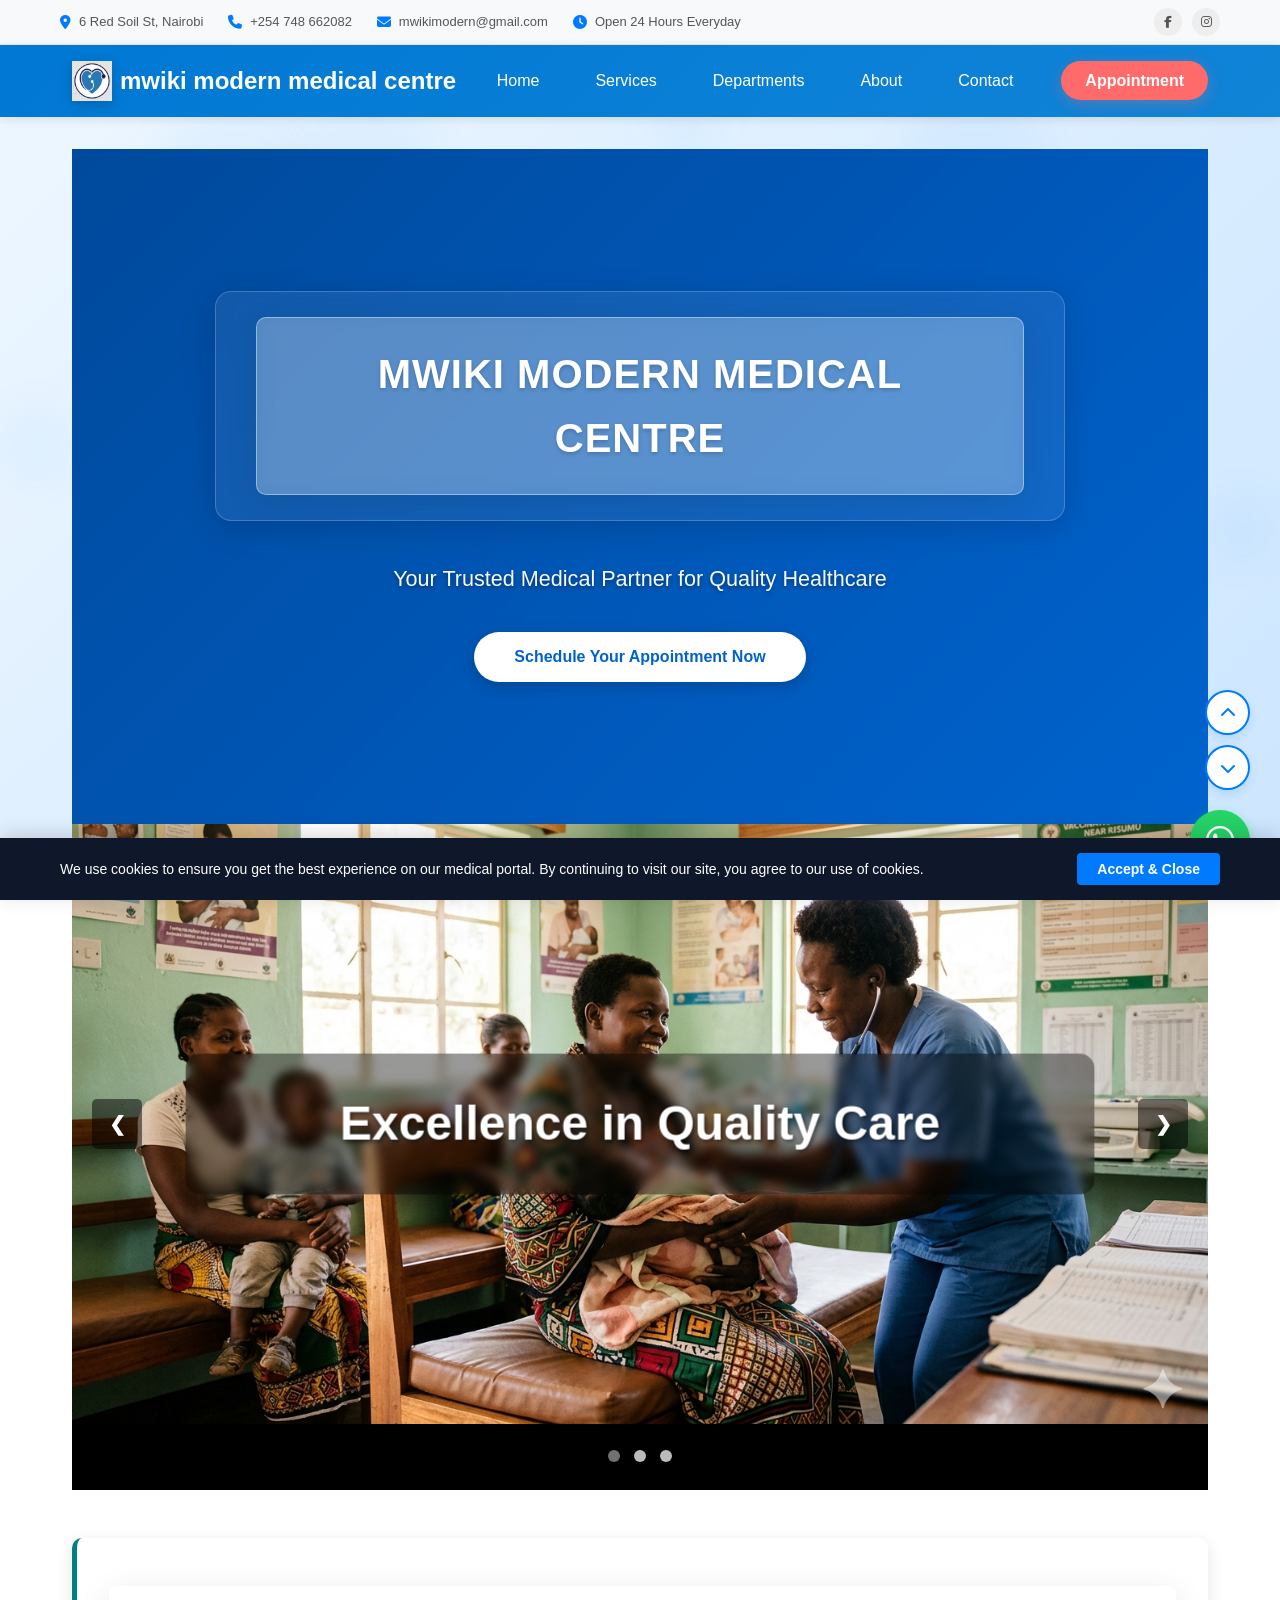
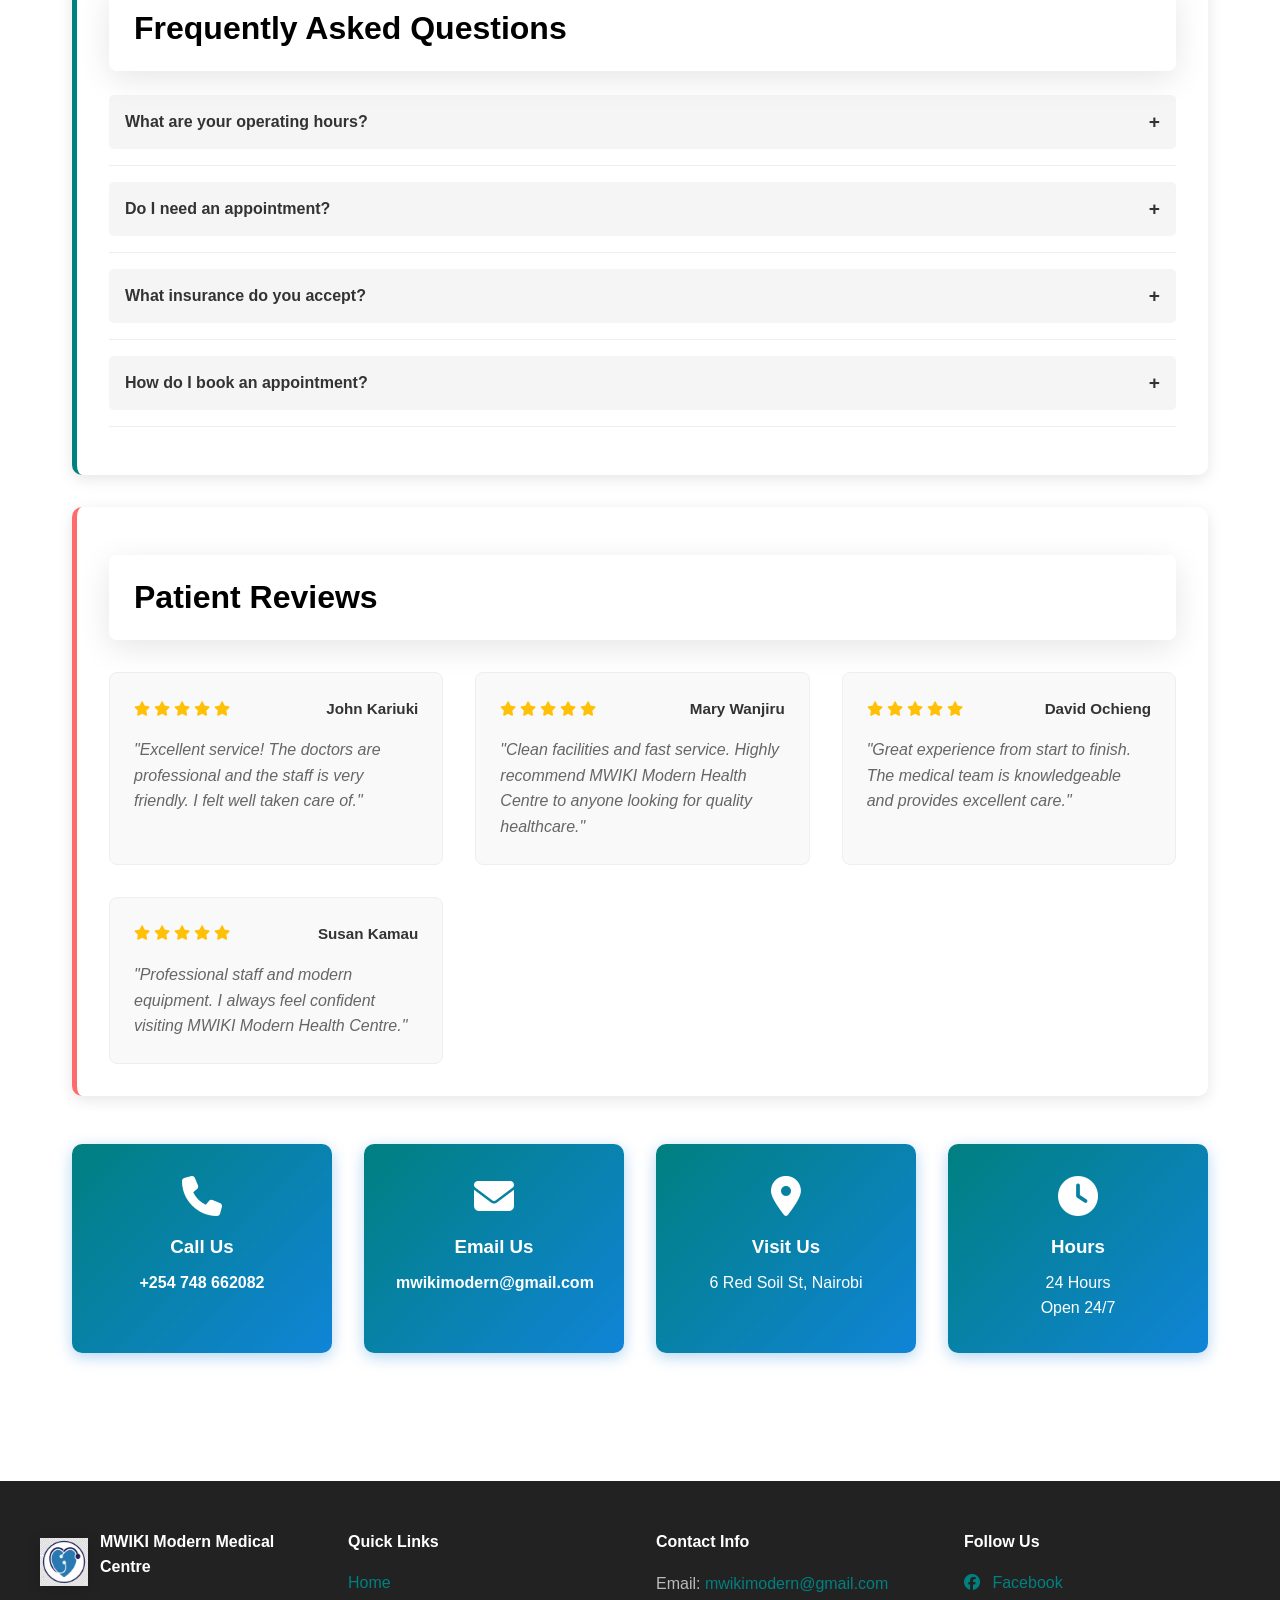
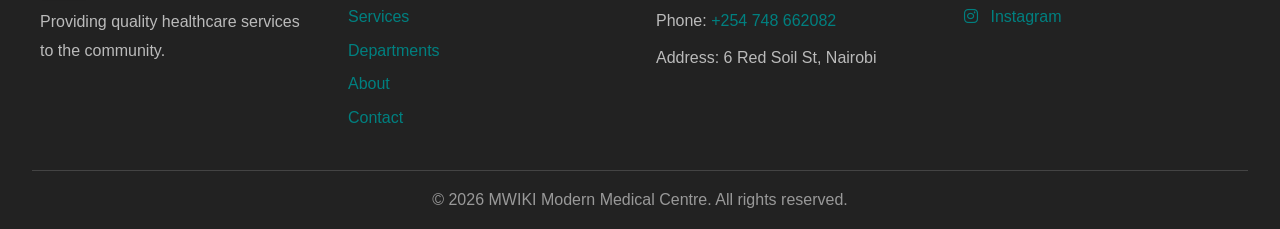
==== commit e3a667fb: "Update site code" ====
--- a/index.html
+++ b/index.html
@@ -38,22 +38,46 @@
             margin-left: 0.5rem !important;
         }
 
-        /* 4. Mobile Responsiveness Fix for Video Element & Fallback Background Image */
+        /* 4. Laptops and Wider Screens Layout Optimizations */
+        @media (min-width: 769px) {
+            .hero-video-section {
+                position: relative !important;
+                overflow: hidden !important;
+            }
+            .video-bg-wrapper {
+                position: absolute !important;
+                top: 0 !important;
+                left: 0 !important;
+                width: 100% !important;
+                height: 100% !important;
+                z-index: 1 !important;
+            }
+            .desktop-only-video {
+                width: 100% !important;
+                height: 100% !important;
+                object-fit: cover !important;
+                display: block !important;
+            }
+            .hero-video-content {
+                position: relative !important;
+                z-index: 2 !important;
+            }
+        }
+
+        /* 5. Phone & Mobile Screens Fallback Image Visibility Fix */
         @media (max-width: 768px) {
             .desktop-only-video {
                 display: none !important;
             }
-            .video-bg-wrapper {
+            .hero-video-section {
                 background-image: url('/images/hero-fallback.jpg') !important;
                 background-size: cover !important;
                 background-position: center !important;
                 background-repeat: no-repeat !important;
-                display: block !important;
-            }
-            /* Hardware acceleration trick to ensure smooth scrolling operations across generic mobile web views */
-            body, main, .sticky-container {
-                -webkit-overflow-scrolling: touch;
-                will-change: transform;
+                position: relative !important;
+            }
+            .video-bg-wrapper {
+                display: none !important;
             }
         }
     </style>
--- a/style.css
+++ b/style.css
@@ -726,6 +726,24 @@
     padding: 2rem;
 }
 
+.elementor-image {
+    width: 100%;
+    max-width: 620px;
+    margin: 0 auto;
+}
+
+.about-promo-video {
+    width: 100%;
+    height: auto;
+    max-height: 420px;
+    aspect-ratio: 16 / 9;
+    object-fit: cover;
+    display: block;
+    border-radius: 14px;
+    background: #000;
+    box-shadow: 0 8px 25px rgba(0, 0, 0, 0.15);
+}
+
 .elementor-column h2 {
     color: #008080;
     font-size: 2.5rem;
@@ -871,6 +889,56 @@
     margin-bottom: 2rem;
     opacity: 0.9;
 }
+
+@media (max-width: 768px) {
+    .elementor-section {
+        padding: 3rem 0;
+    }
+
+    .elementor-container {
+        padding: 0 1rem;
+    }
+
+    .elementor-row {
+        gap: 1.25rem;
+    }
+
+    .elementor-column {
+        padding: 1rem 0;
+    }
+
+    .elementor-column h2 {
+        font-size: 1.9rem;
+    }
+
+    .elementor-image {
+        max-width: 100%;
+    }
+
+    .about-promo-video {
+        max-height: 320px;
+    }
+}
+
+@media (max-width: 480px) {
+    .elementor-hero {
+        padding: 4rem 1rem;
+    }
+
+    .elementor-hero .elementor-heading {
+        font-size: 2.2rem;
+    }
+
+    .elementor-column h2 {
+        font-size: 1.6rem;
+    }
+
+    .about-promo-video {
+        max-height: 220px;
+        border-radius: 12px;
+    }
+}
+
 .about-section {
     background: white;
     padding: 2rem;
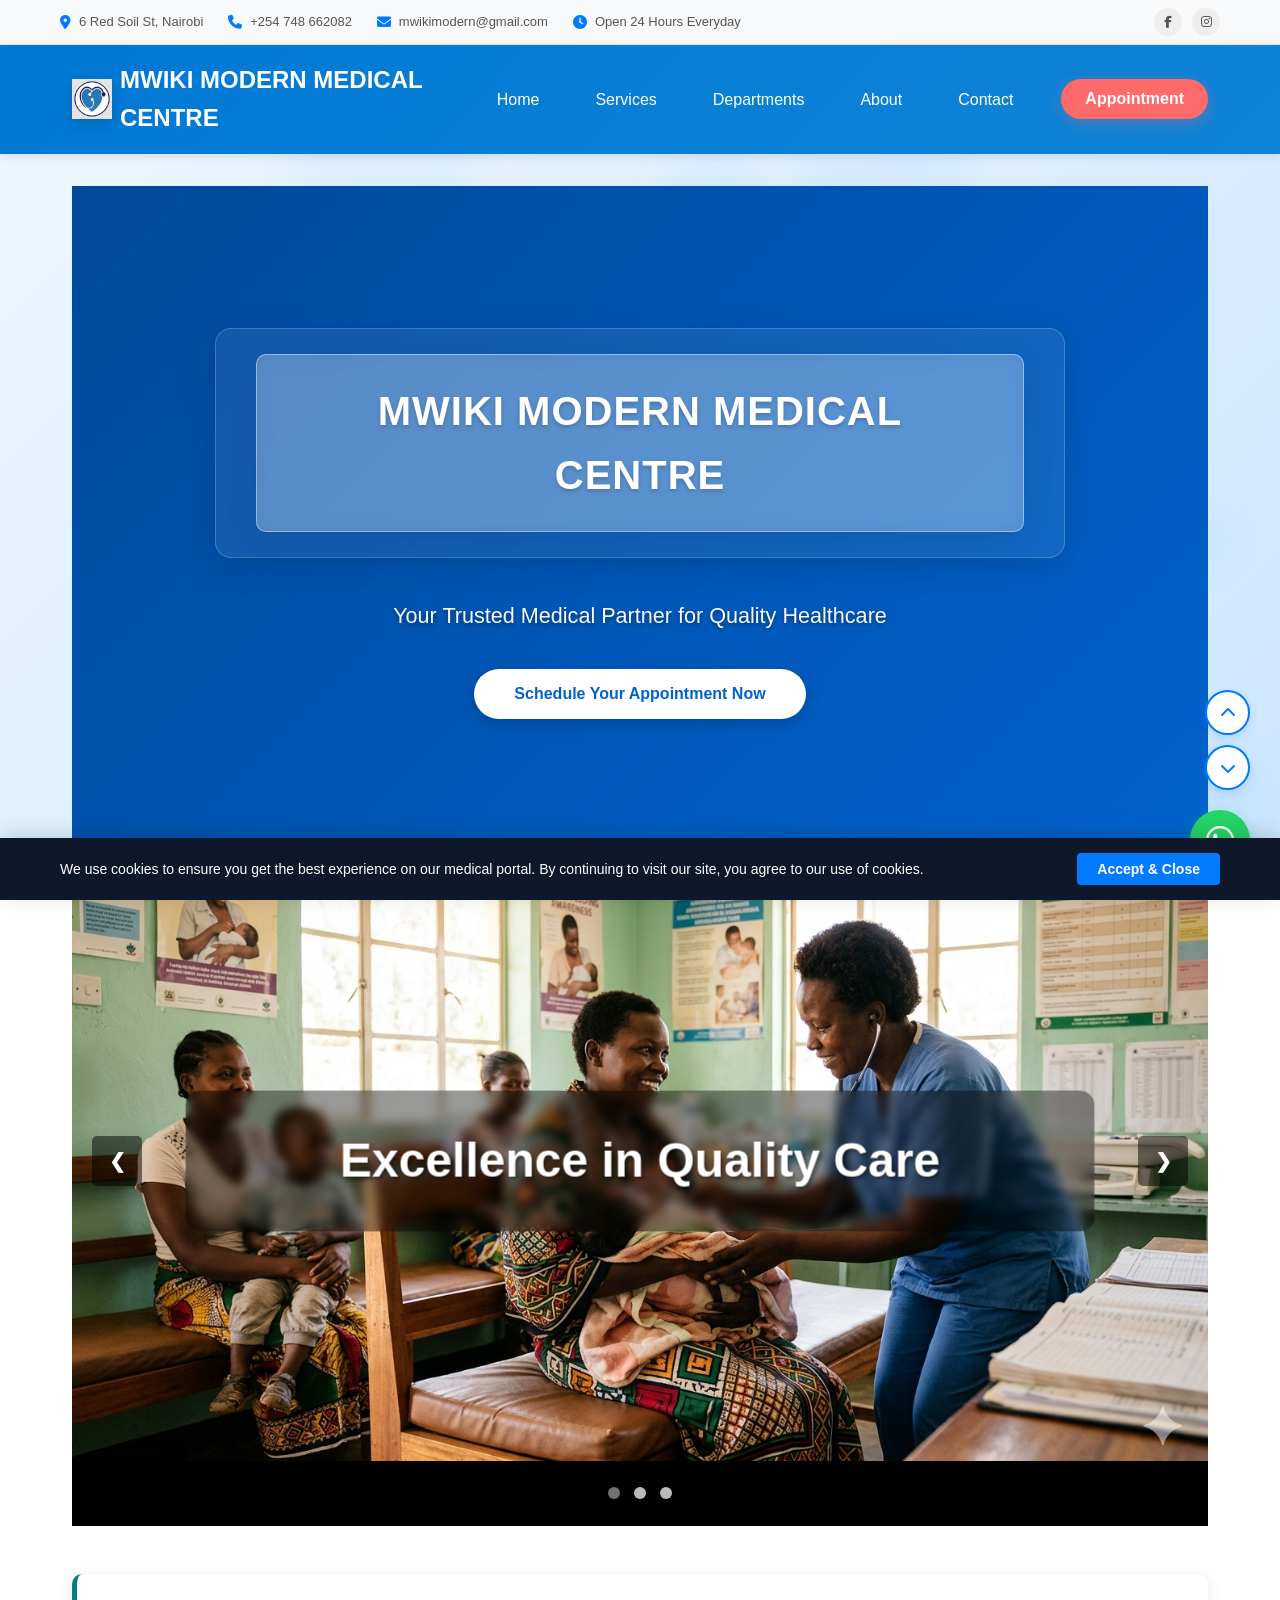
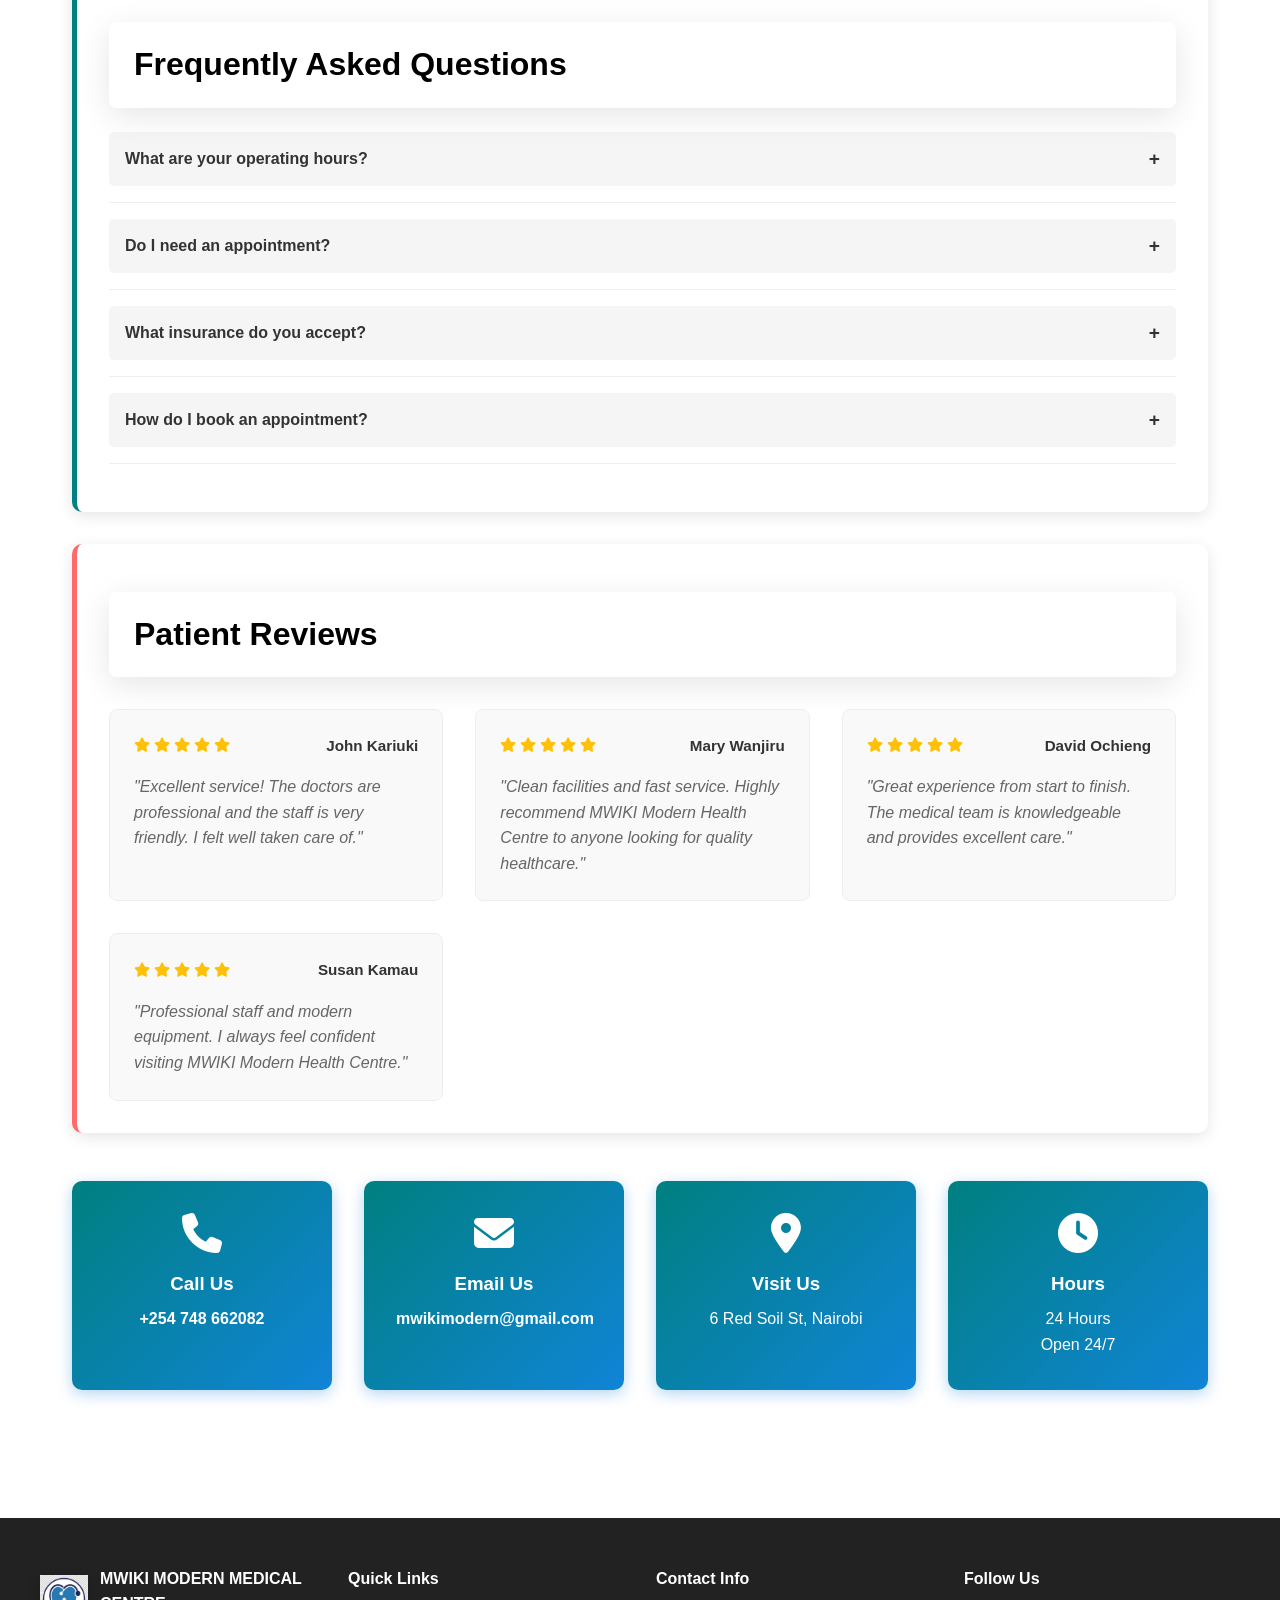
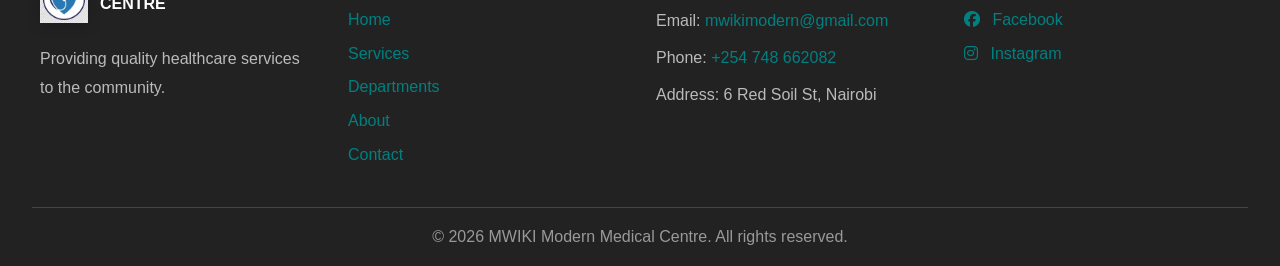
==== commit eabb0c64: "Site update" ====
--- a/index.html
+++ b/index.html
@@ -118,24 +118,24 @@
         <div class="nav-container">
             <div class="nav-logo">
                 <img src="/images/favicon.png" alt="MWIKI Modern Medical Centre" class="logo-img site-logo-float" width="40" height="40">
-                <h2 class="logo-text">mwiki modern medical centre</h2>
+                <h2 class="logo-text">MWIKI MODERN MEDICAL CENTRE</h2>
             </div>
             
             <ul class="nav-menu">
                 <li class="nav-item">
-                    <a href="/" class="nav-link active">Home</a>
-                </li>
-                <li class="nav-item">
-                    <a href="/services/" class="nav-link">Services</a>
-                </li>
-                <li class="nav-item">
-                    <a href="/departments/" class="nav-link">Departments</a>
-                </li>
-                <li class="nav-item">
-                    <a href="/about/" class="nav-link">About</a>
-                </li>
-                <li class="nav-item">
-                    <a href="/contact/" class="nav-link">Contact</a>
+                    <a href="./" class="nav-link active">Home</a>
+                </li>
+                <li class="nav-item">
+                    <a href="services/" class="nav-link">Services</a>
+                </li>
+                <li class="nav-item">
+                    <a href="departments/" class="nav-link">Departments</a>
+                </li>
+                <li class="nav-item">
+                    <a href="about/" class="nav-link">About</a>
+                </li>
+                <li class="nav-item">
+                    <a href="contact/" class="nav-link">Contact</a>
                 </li>
                 <li class="nav-item">
                     <a href="tel:+254748662082" class="nav-link cta-button">Appointment</a>
@@ -337,18 +337,18 @@
             <div class="footer-section footer-brand">
                 <div class="footer-brand-inner">
                     <img src="/images/favicon.png" alt="MWIKI Modern Medical Centre" class="footer-logo site-logo-float" width="48" height="48">
-                    <h4>MWIKI Modern Medical Centre</h4>
+                    <h4>MWIKI MODERN MEDICAL CENTRE</h4>
                 </div>
                 <p>Providing quality healthcare services to the community.</p>
             </div>
             <div class="footer-section">
                 <h4>Quick Links</h4>
                 <ul>
-                    <li><a href="/">Home</a></li>
-                    <li><a href="/services/">Services</a></li>
-                    <li><a href="/departments/">Departments</a></li>
-                    <li><a href="/about/">About</a></li>
-                    <li><a href="/contact/">Contact</a></li>
+                    <li><a href="./">Home</a></li>
+                    <li><a href="services/">Services</a></li>
+                    <li><a href="departments/">Departments</a></li>
+                    <li><a href="about/">About</a></li>
+                    <li><a href="contact/">Contact</a></li>
                 </ul>
             </div>
             <div class="footer-section">
--- a/style.css
+++ b/style.css
@@ -732,13 +732,13 @@
     margin: 0 auto;
 }
 
-.about-promo-video {
-    width: 100%;
+.about-promo-frame {
+    width: min(100%, 420px);
+    aspect-ratio: 9 / 16;
     height: auto;
-    max-height: 420px;
-    aspect-ratio: 16 / 9;
-    object-fit: cover;
     display: block;
+    margin: 0 auto;
+    border: 0;
     border-radius: 14px;
     background: #000;
     box-shadow: 0 8px 25px rgba(0, 0, 0, 0.15);
@@ -904,19 +904,22 @@
     }
 
     .elementor-column {
-        padding: 1rem 0;
+        padding: 0.75rem 0;
     }
 
     .elementor-column h2 {
         font-size: 1.9rem;
+        margin-bottom: 1rem;
     }
 
     .elementor-image {
         max-width: 100%;
-    }
-
-    .about-promo-video {
-        max-height: 320px;
+        margin-top: 0.5rem;
+    }
+
+    .about-promo-frame {
+        width: min(100%, 340px);
+        aspect-ratio: 9 / 16;
     }
 }
 
@@ -929,12 +932,22 @@
         font-size: 2.2rem;
     }
 
+    .elementor-column {
+        padding: 0.5rem 0;
+    }
+
     .elementor-column h2 {
         font-size: 1.6rem;
-    }
-
-    .about-promo-video {
-        max-height: 220px;
+        margin-bottom: 0.75rem;
+    }
+
+    .elementor-image {
+        margin-top: 0.25rem;
+    }
+
+    .about-promo-frame {
+        width: min(100%, 280px);
+        aspect-ratio: 9 / 16;
         border-radius: 12px;
     }
 }
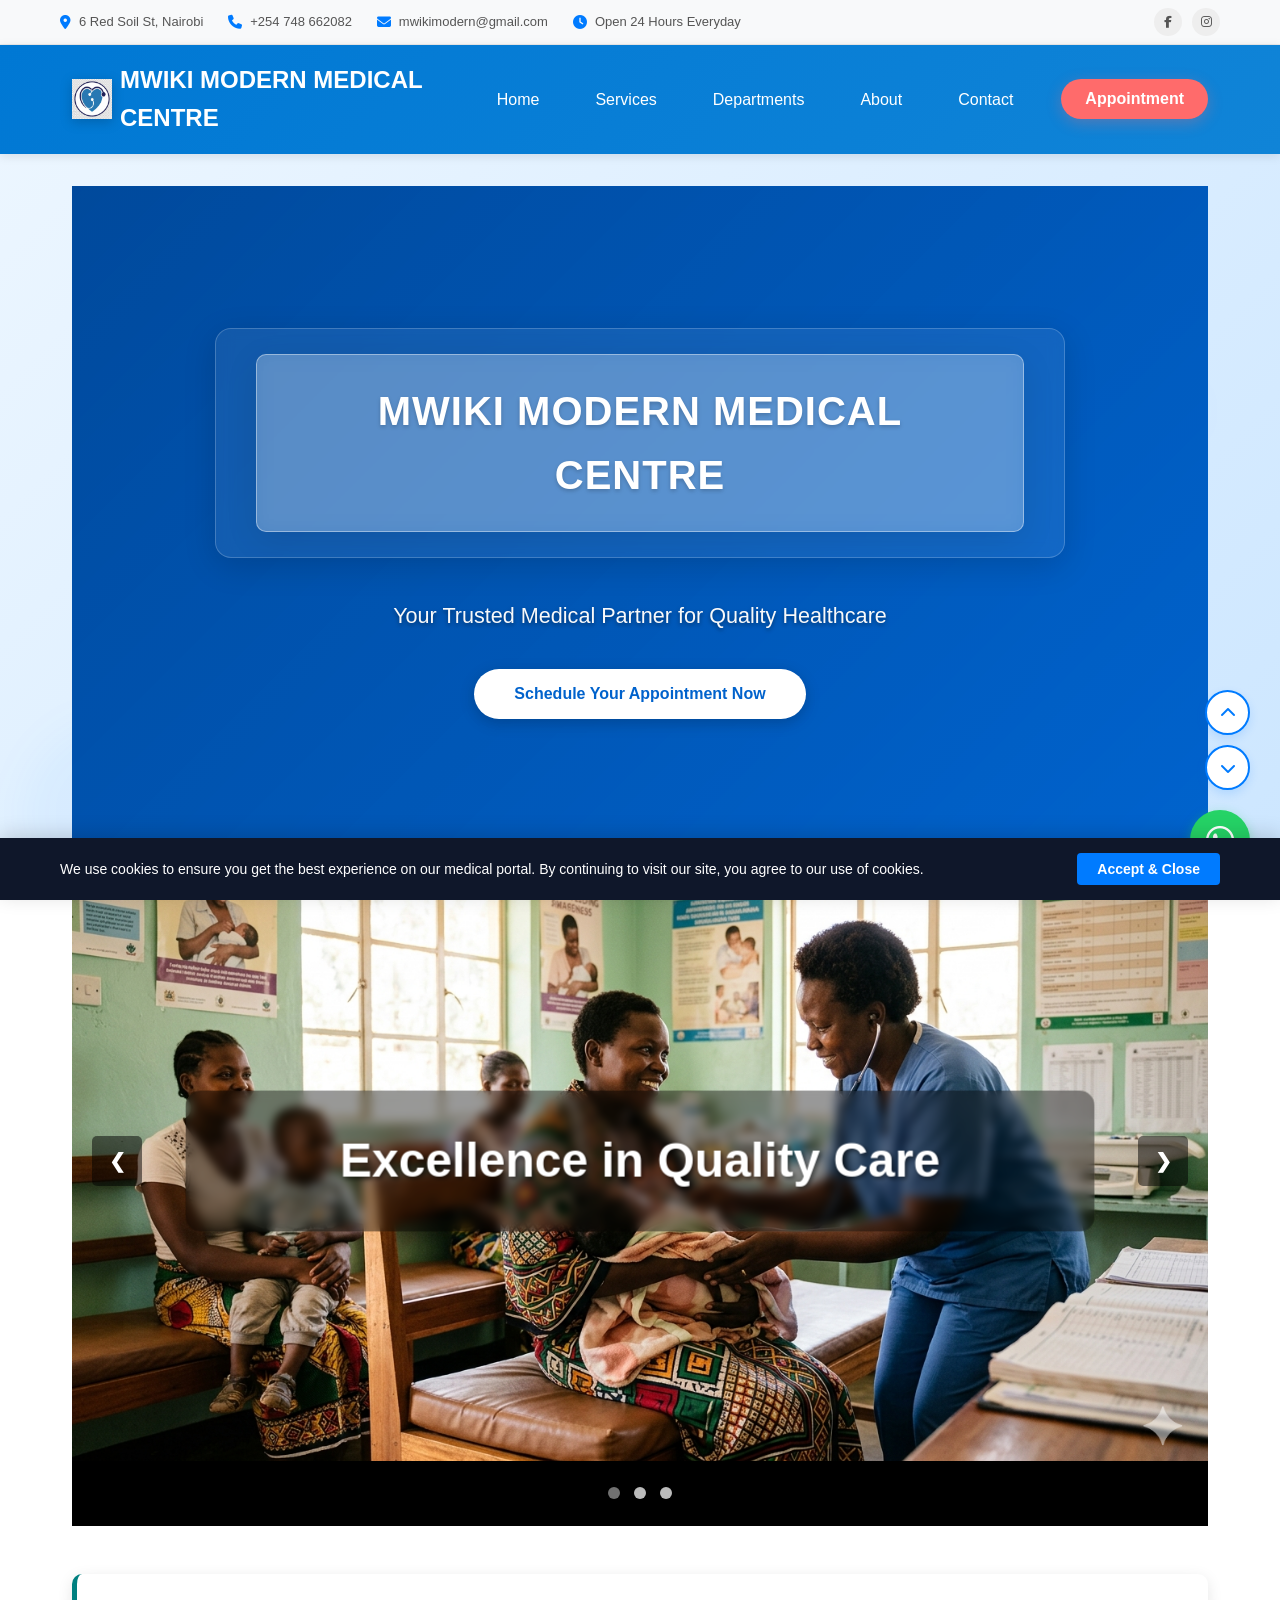
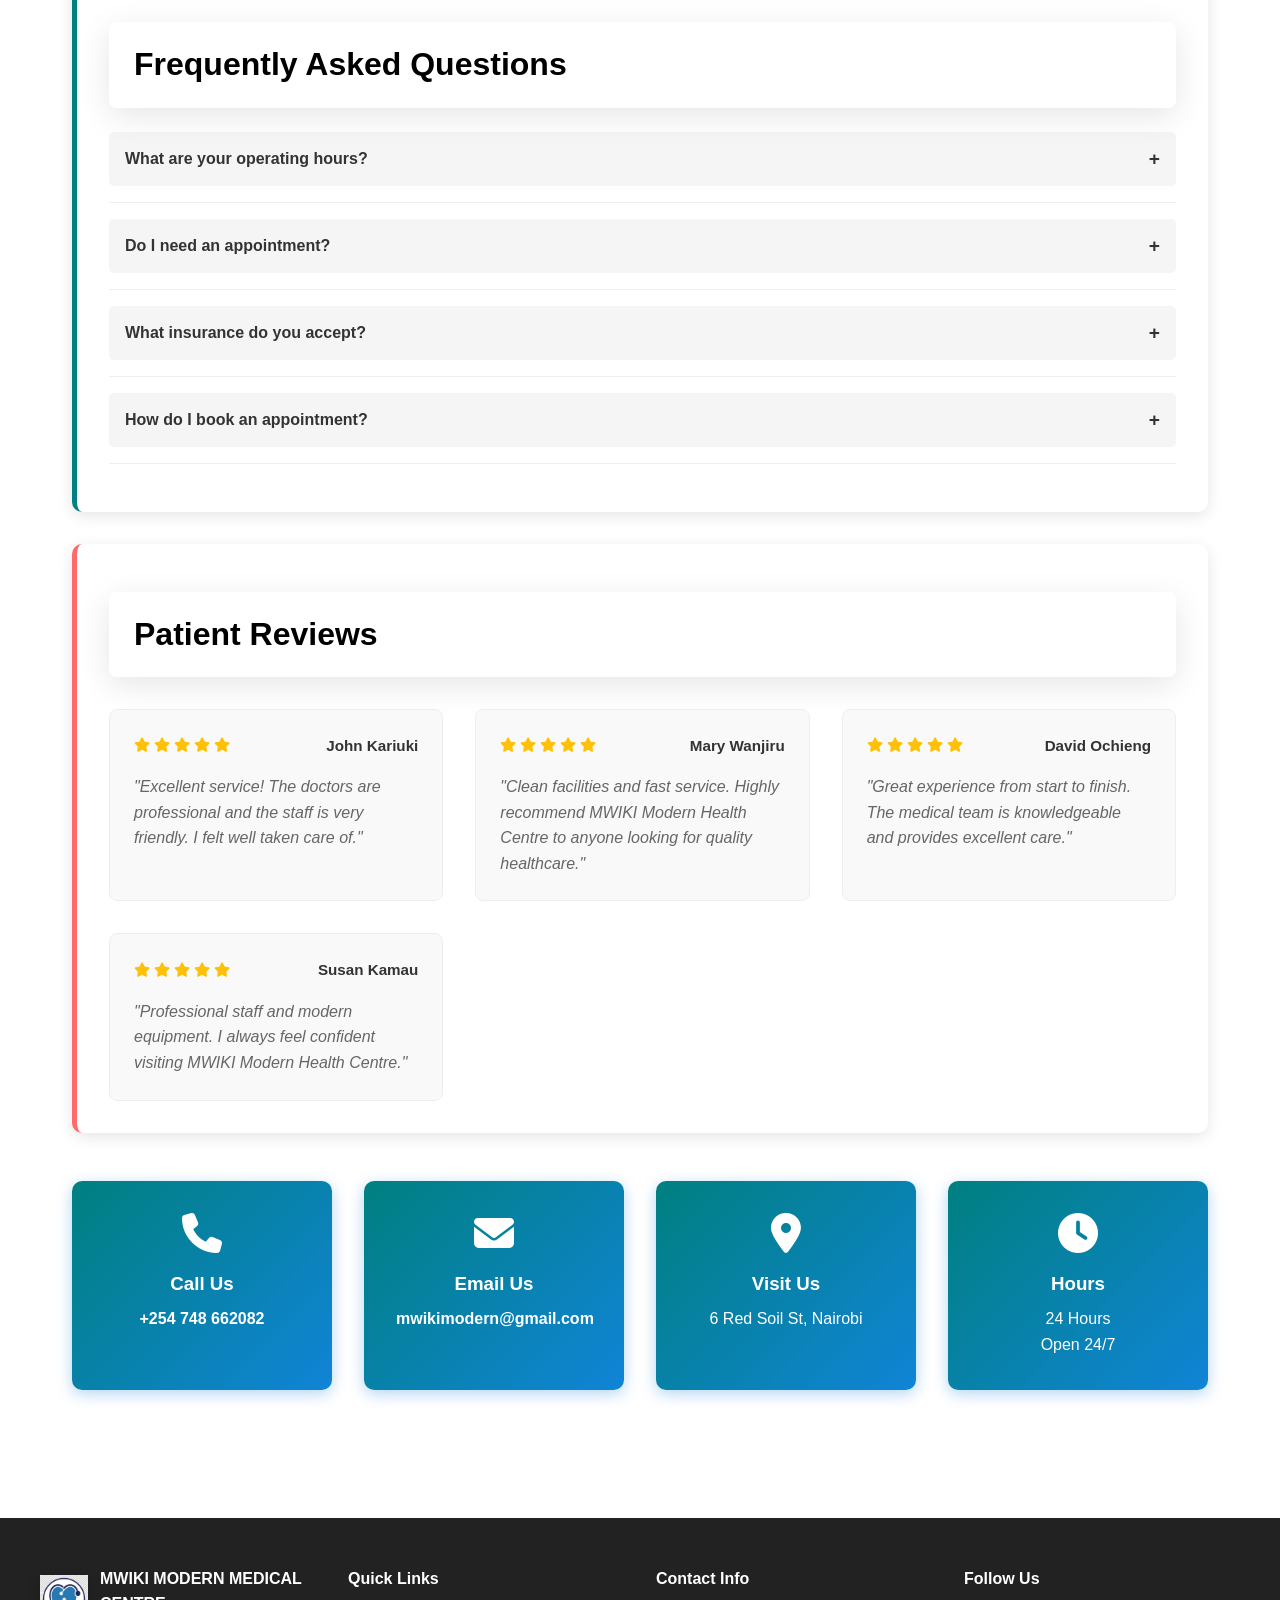
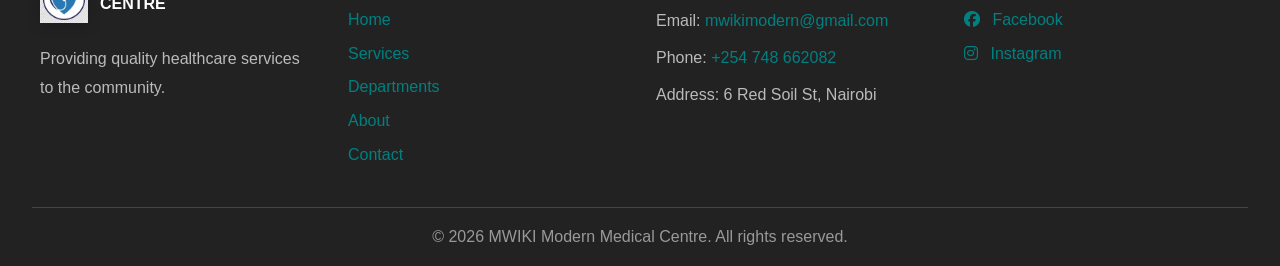
==== commit dd280844: "Admin page 1" ====
--- a/index.html
+++ b/index.html
@@ -404,5 +404,17 @@
             <i class="fas fa-chevron-down"></i>
         </button>
     </div>
+    <script>
+  if (window.netlifyIdentity) {
+    window.netlifyIdentity.on("init", (user) => {
+      if (!user) {
+        window.netlifyIdentity.on("login", () => {
+          document.location.href = "/admin/";
+        });
+      }
+    });
+  }
+</script>
+
 </body>
 </html>
--- a/style.css
+++ b/style.css
@@ -734,8 +734,7 @@
 
 .about-promo-frame {
     width: min(100%, 420px);
-    aspect-ratio: 9 / 16;
-    height: auto;
+    height: 748px;
     display: block;
     margin: 0 auto;
     border: 0;
@@ -919,7 +918,7 @@
 
     .about-promo-frame {
         width: min(100%, 340px);
-        aspect-ratio: 9 / 16;
+        height: 600px;
     }
 }
 
@@ -947,7 +946,7 @@
 
     .about-promo-frame {
         width: min(100%, 280px);
-        aspect-ratio: 9 / 16;
+        height: 500px;
         border-radius: 12px;
     }
 }
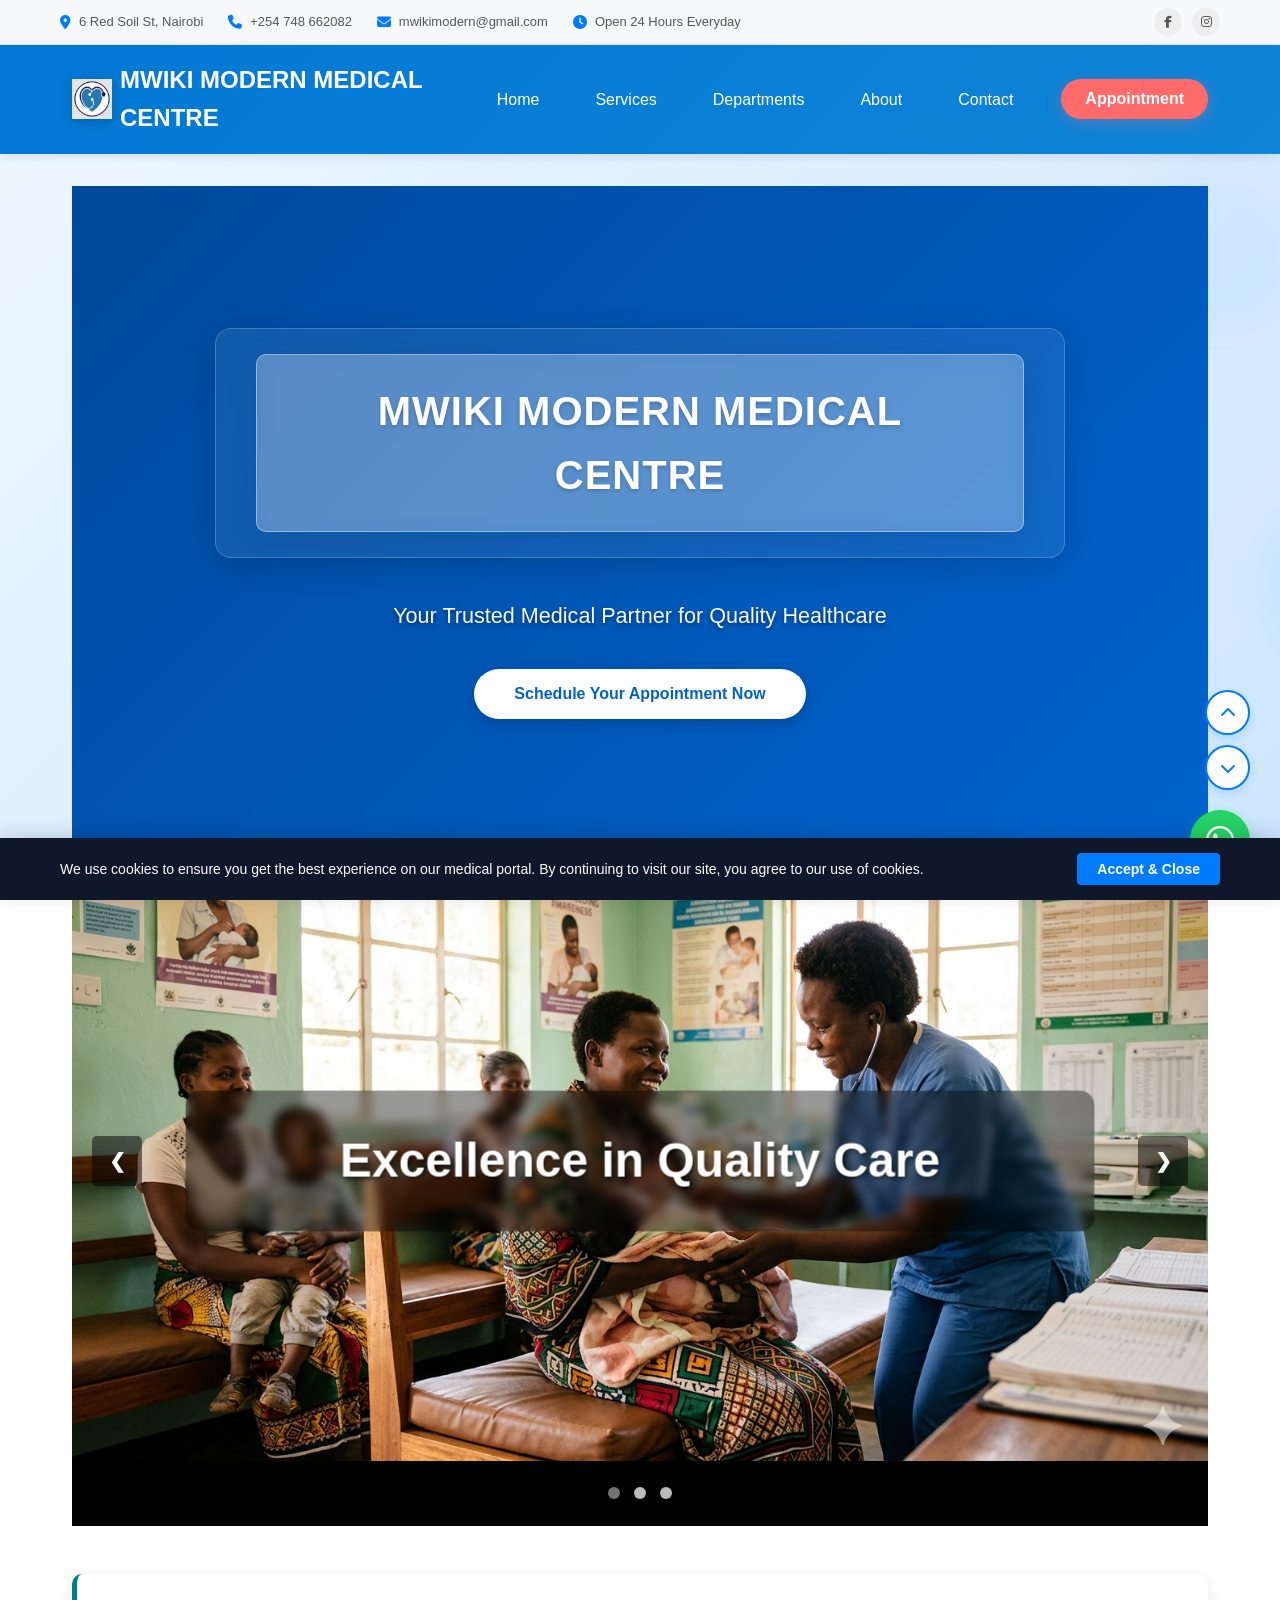
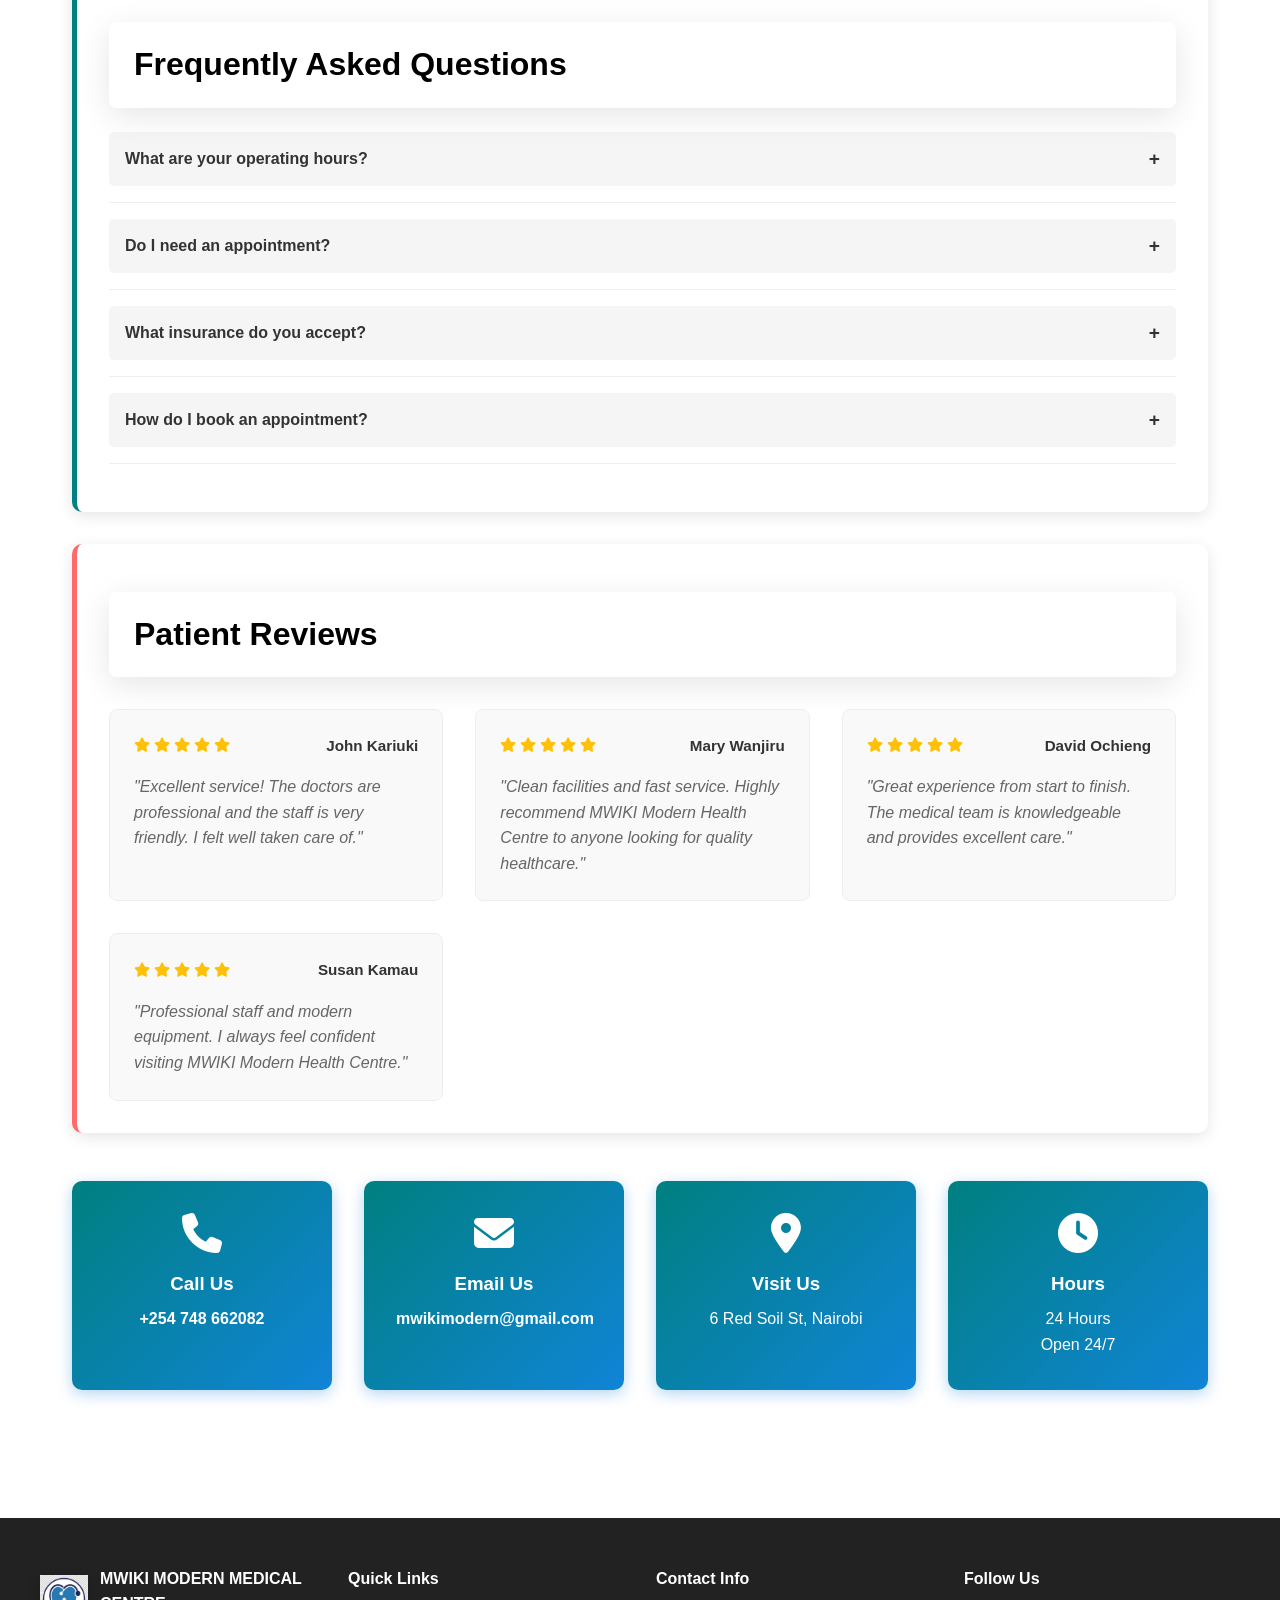
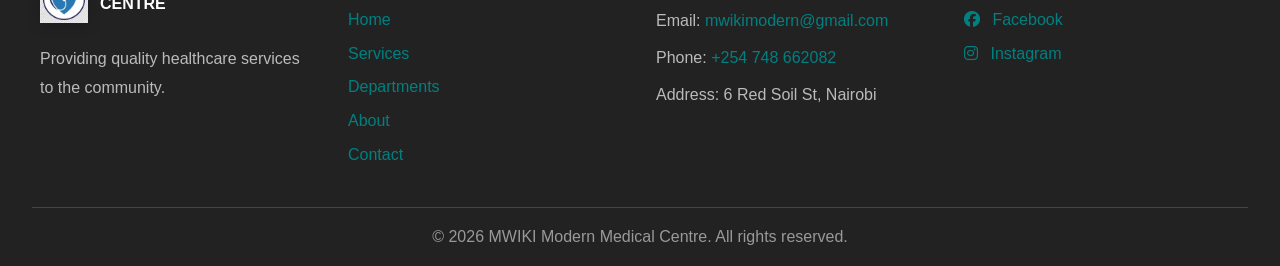
==== commit 550f2ae5: "Update site code" ====
--- a/index.html
+++ b/index.html
@@ -1,6 +1,7 @@
 <!DOCTYPE html>
 <html lang="en">
 <head>
+        </script>
     <meta charset="UTF-8"> 
     <meta name="viewport" content="width=device-width, initial-scale=1.0">
     <link rel="canonical" href="https://mwikimodernmedicalcentre.co.ke/" />
@@ -404,6 +405,7 @@
             <i class="fas fa-chevron-down"></i>
         </button>
     </div>
+
     <script>
   if (window.netlifyIdentity) {
     window.netlifyIdentity.on("init", (user) => {
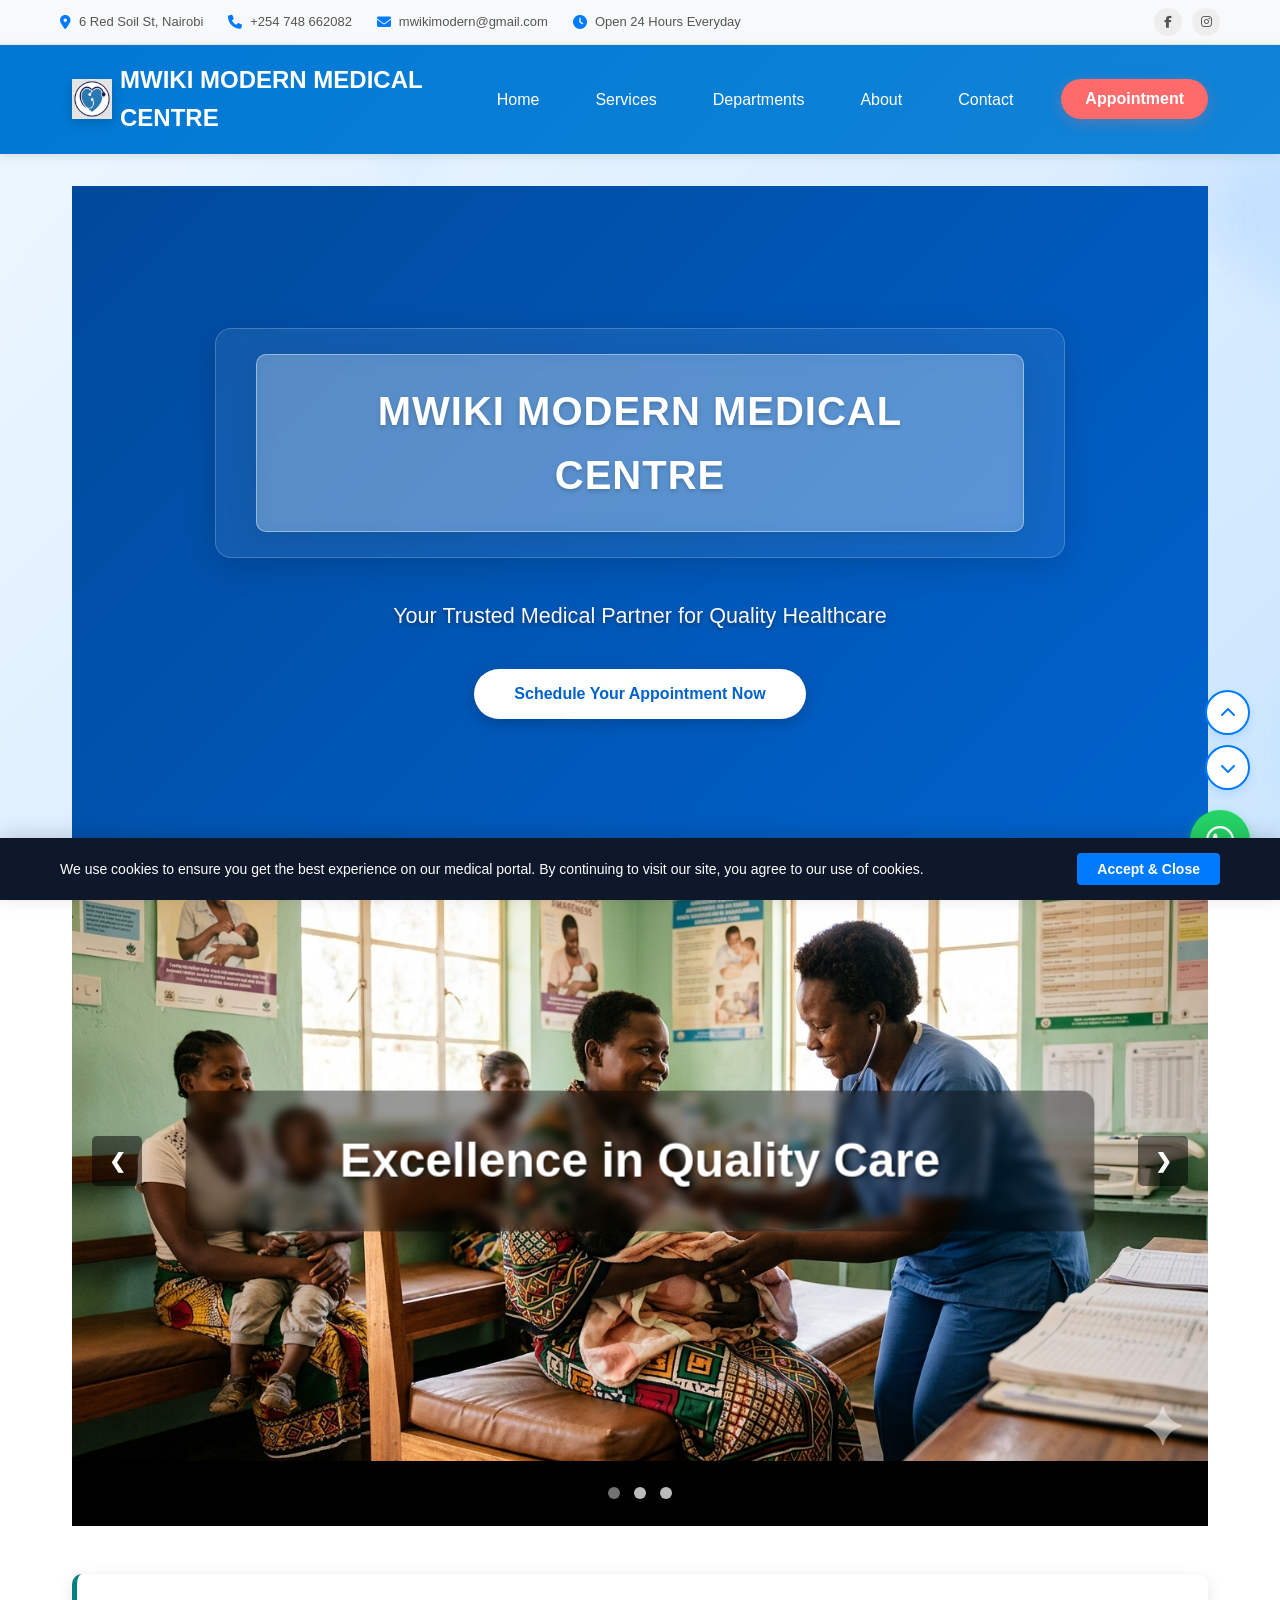
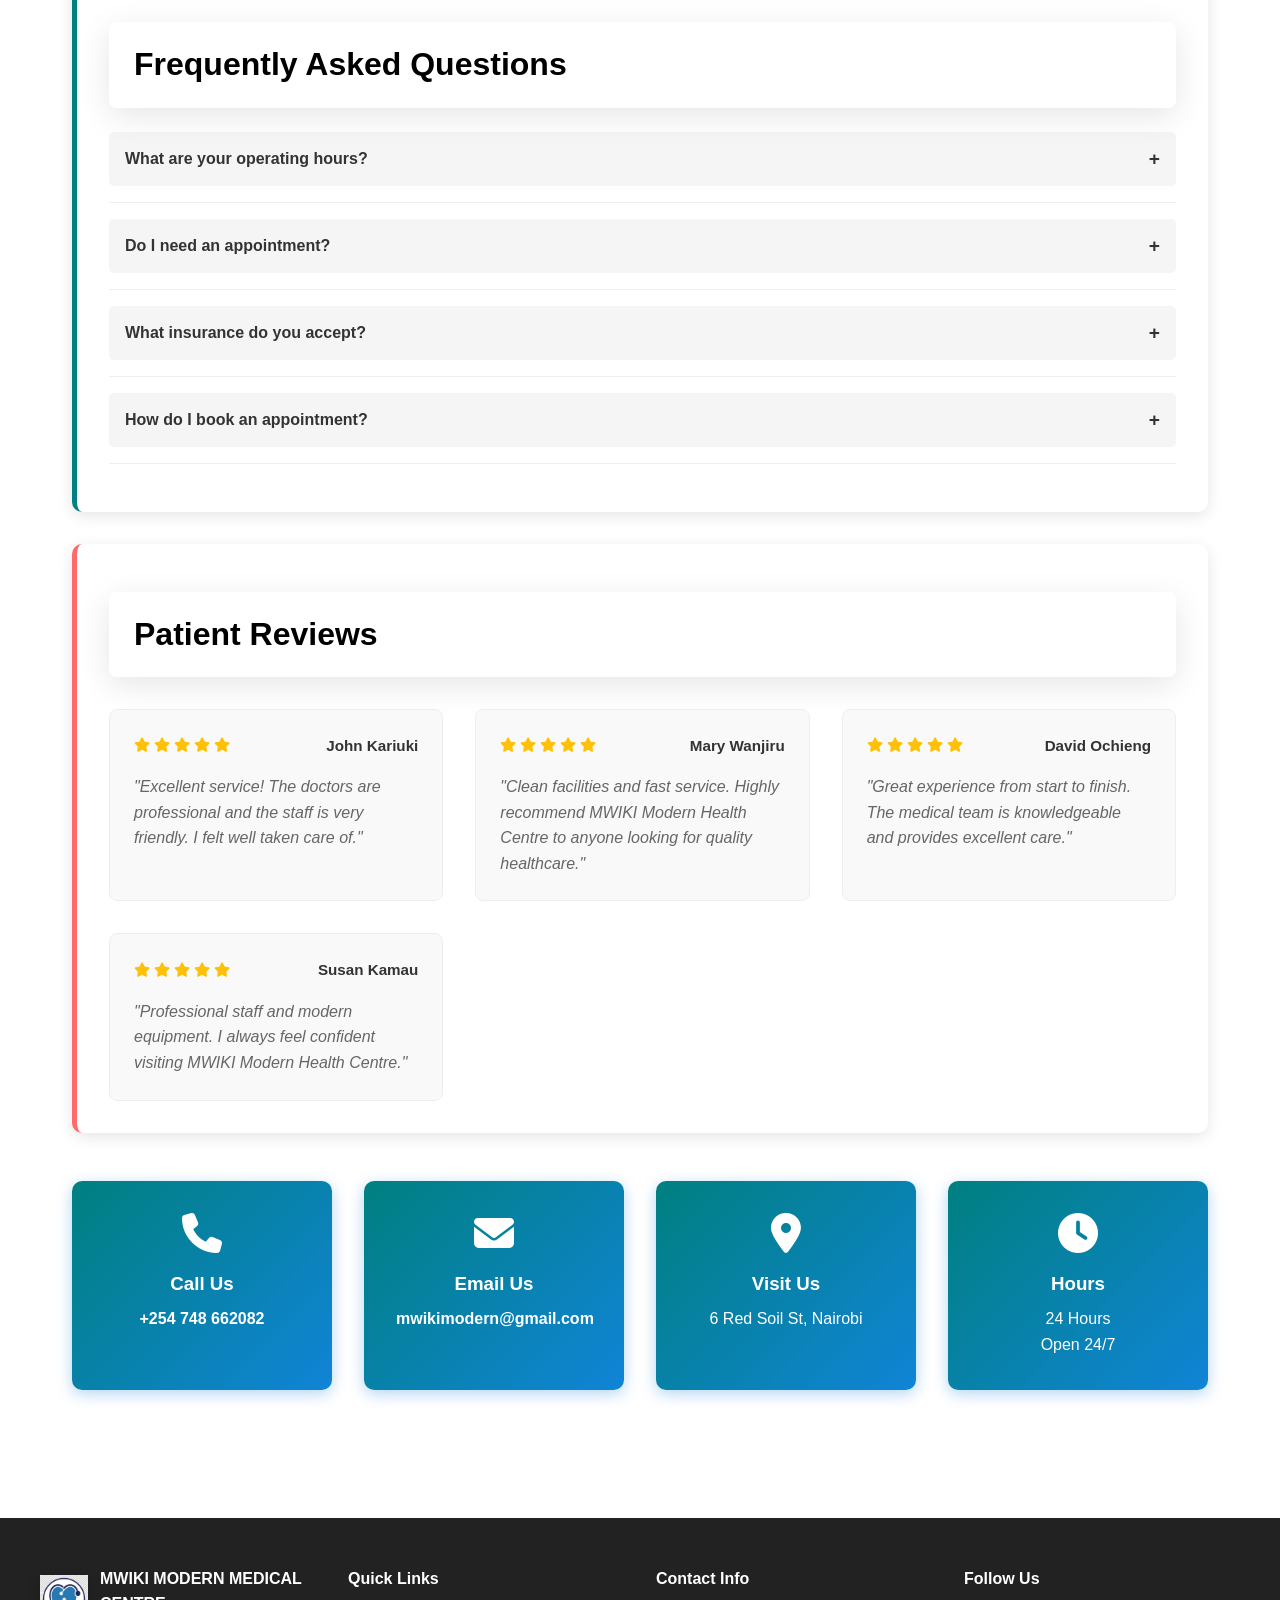
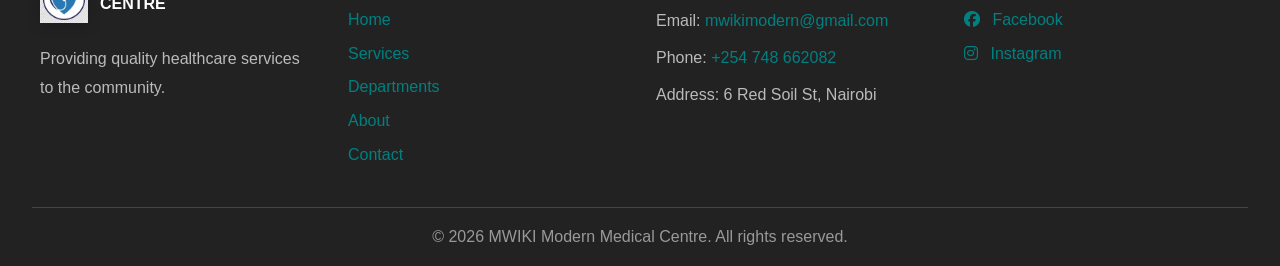
==== commit f457e60b: "Admin page 3" ====
--- a/index.html
+++ b/index.html
@@ -1,7 +1,6 @@
 <!DOCTYPE html>
 <html lang="en">
 <head>
-        </script>
     <meta charset="UTF-8"> 
     <meta name="viewport" content="width=device-width, initial-scale=1.0">
     <link rel="canonical" href="https://mwikimodernmedicalcentre.co.ke/" />
@@ -405,18 +404,5 @@
             <i class="fas fa-chevron-down"></i>
         </button>
     </div>
-
-    <script>
-  if (window.netlifyIdentity) {
-    window.netlifyIdentity.on("init", (user) => {
-      if (!user) {
-        window.netlifyIdentity.on("login", () => {
-          document.location.href = "/admin/";
-        });
-      }
-    });
-  }
-</script>
-
 </body>
 </html>
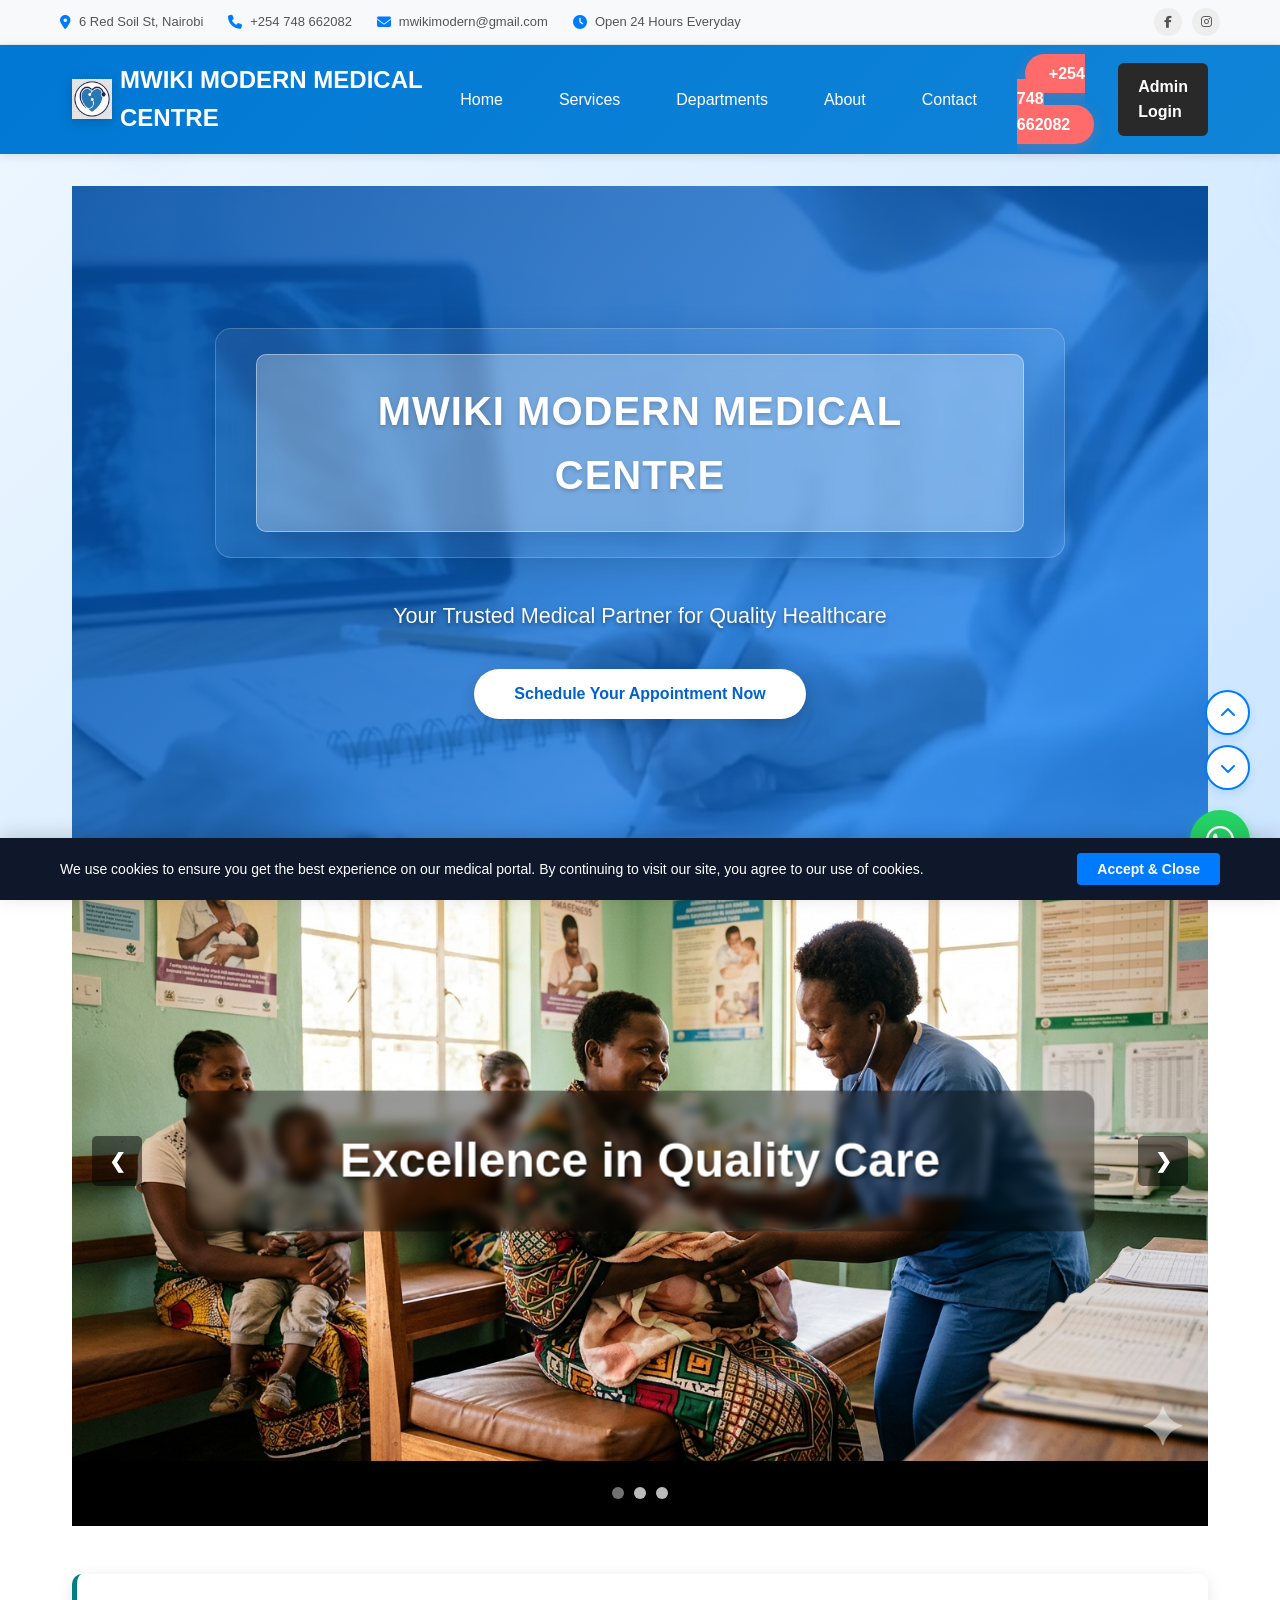
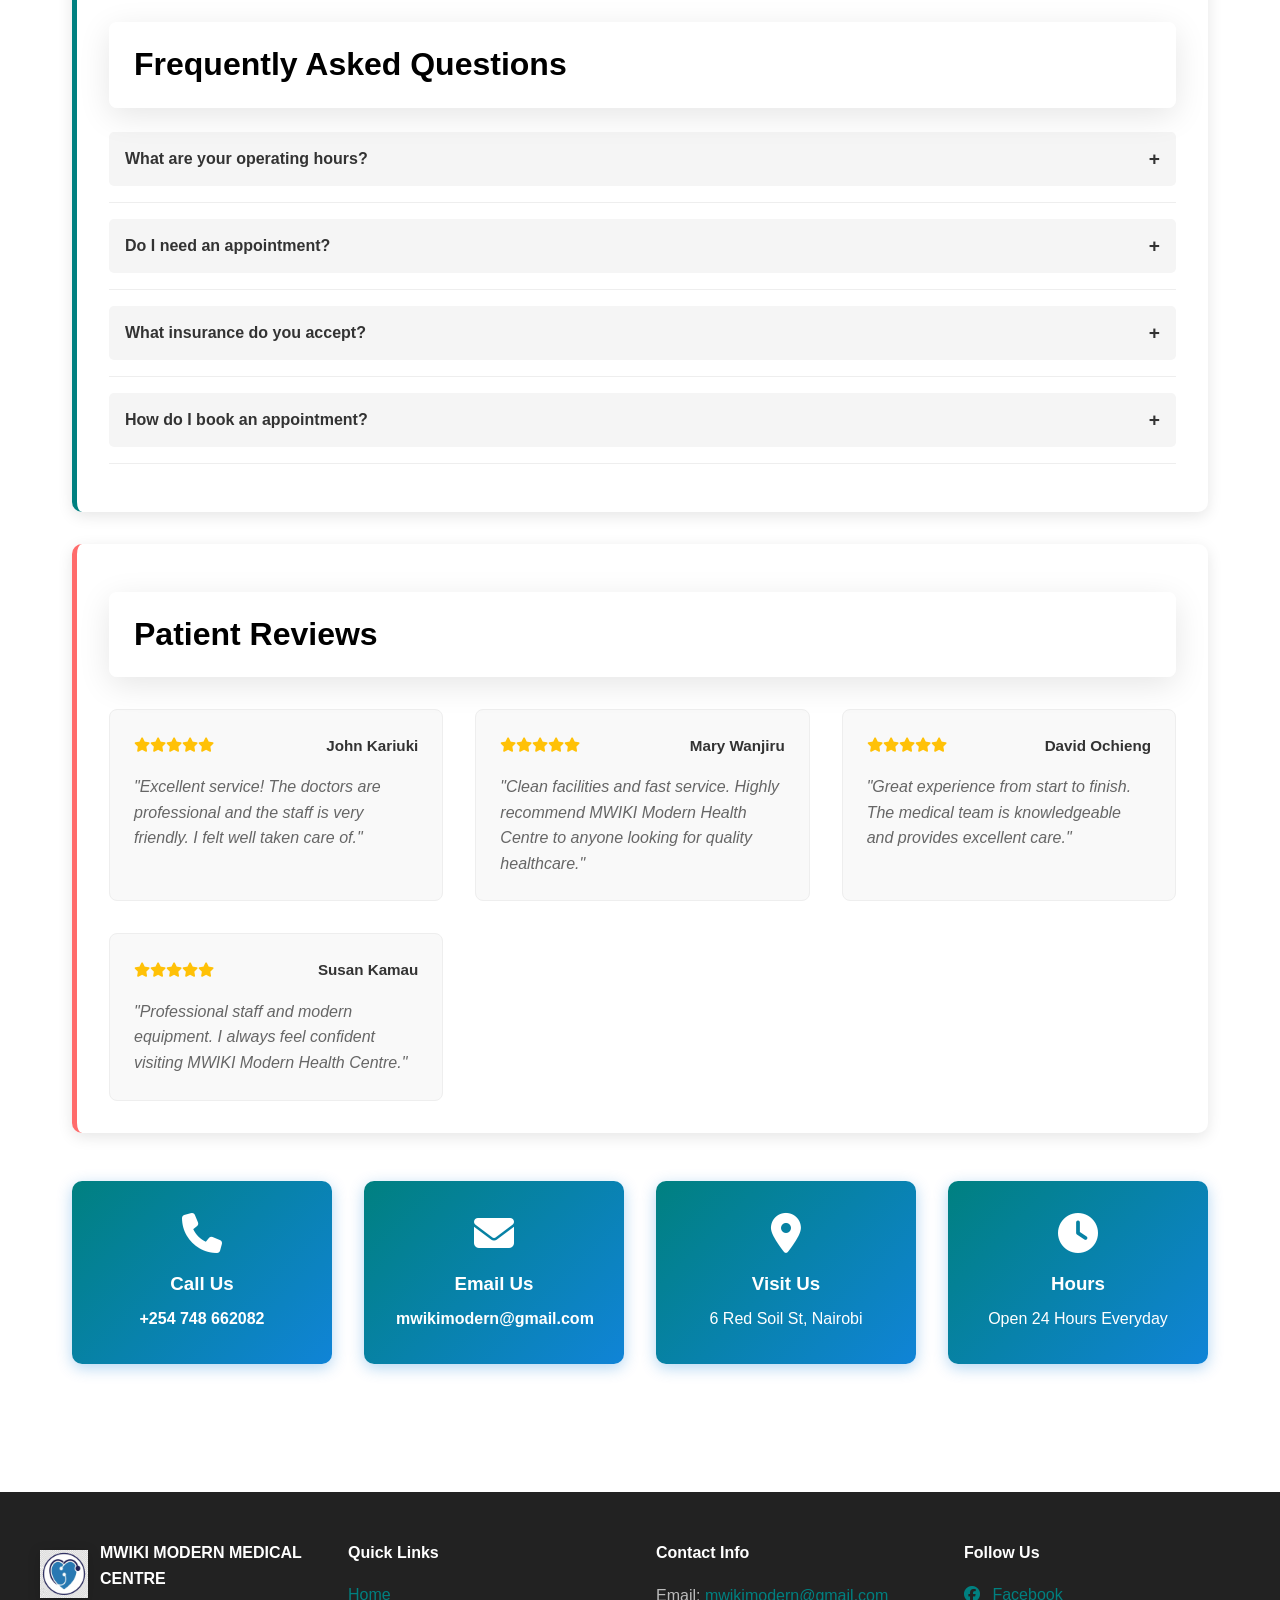
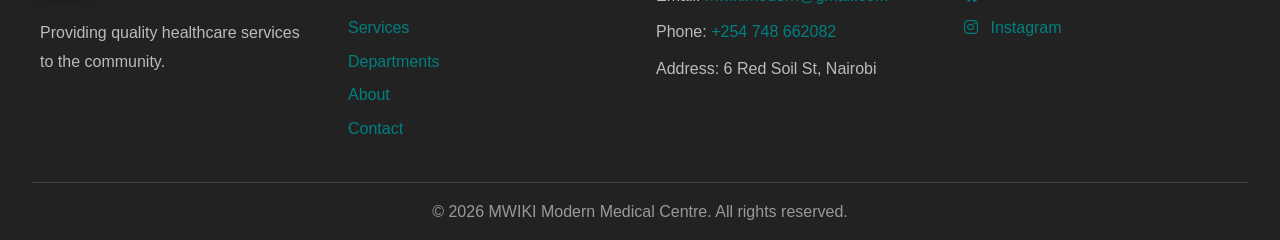
==== commit eb82a338: "Update site code" ====
--- a/index.html
+++ b/index.html
@@ -70,7 +70,7 @@
                 display: none !important;
             }
             .hero-video-section {
-                background-image: url('/images/hero-fallback.jpg') !important;
+                background-image: url('/images/hero-fallback.jpeg') !important;
                 background-size: cover !important;
                 background-position: center !important;
                 background-repeat: no-repeat !important;
@@ -140,6 +140,9 @@
                 <li class="nav-item">
                     <a href="tel:+254748662082" class="nav-link cta-button">Appointment</a>
                 </li>
+                <li class="nav-item">
+                    <a href="/admin/" class="nav-link admin-login-button">Admin Login</a>
+                </li>
             </ul>
             
             <div class="hamburger">
@@ -153,7 +156,7 @@
     <main>
         <section class="hero-video-section">
             <div class="video-bg-wrapper">
-                <video autoplay loop muted playsinline poster="/images/hero-fallback.jpg" class="hero-media-element desktop-only-video">
+                <video autoplay loop muted playsinline poster="/images/hero-fallback.jpeg" class="hero-media-element desktop-only-video">
                     <source src="/videos/hero-bg.mp4" type="video/mp4">
                     Your browser does not support the video tag.
                 </video>
--- a/style.css
+++ b/style.css
@@ -154,6 +154,21 @@
 .nav-link.cta-button:hover {
     background-color: #ff5252;
     box-shadow: 0 6px 20px rgba(255, 107, 107, 0.4);
+}
+
+.nav-link.admin-login-button {
+    display: inline-block;
+    padding: 0.7rem 1.25rem;
+    border-radius: 6px;
+    background-color: #292929;
+    color: white;
+    font-weight: 600;
+}
+
+.nav-link.admin-login-button:hover,
+.nav-link.admin-login-button:focus-visible {
+    background-color: #111;
+    color: white;
 }
 
 .hamburger {
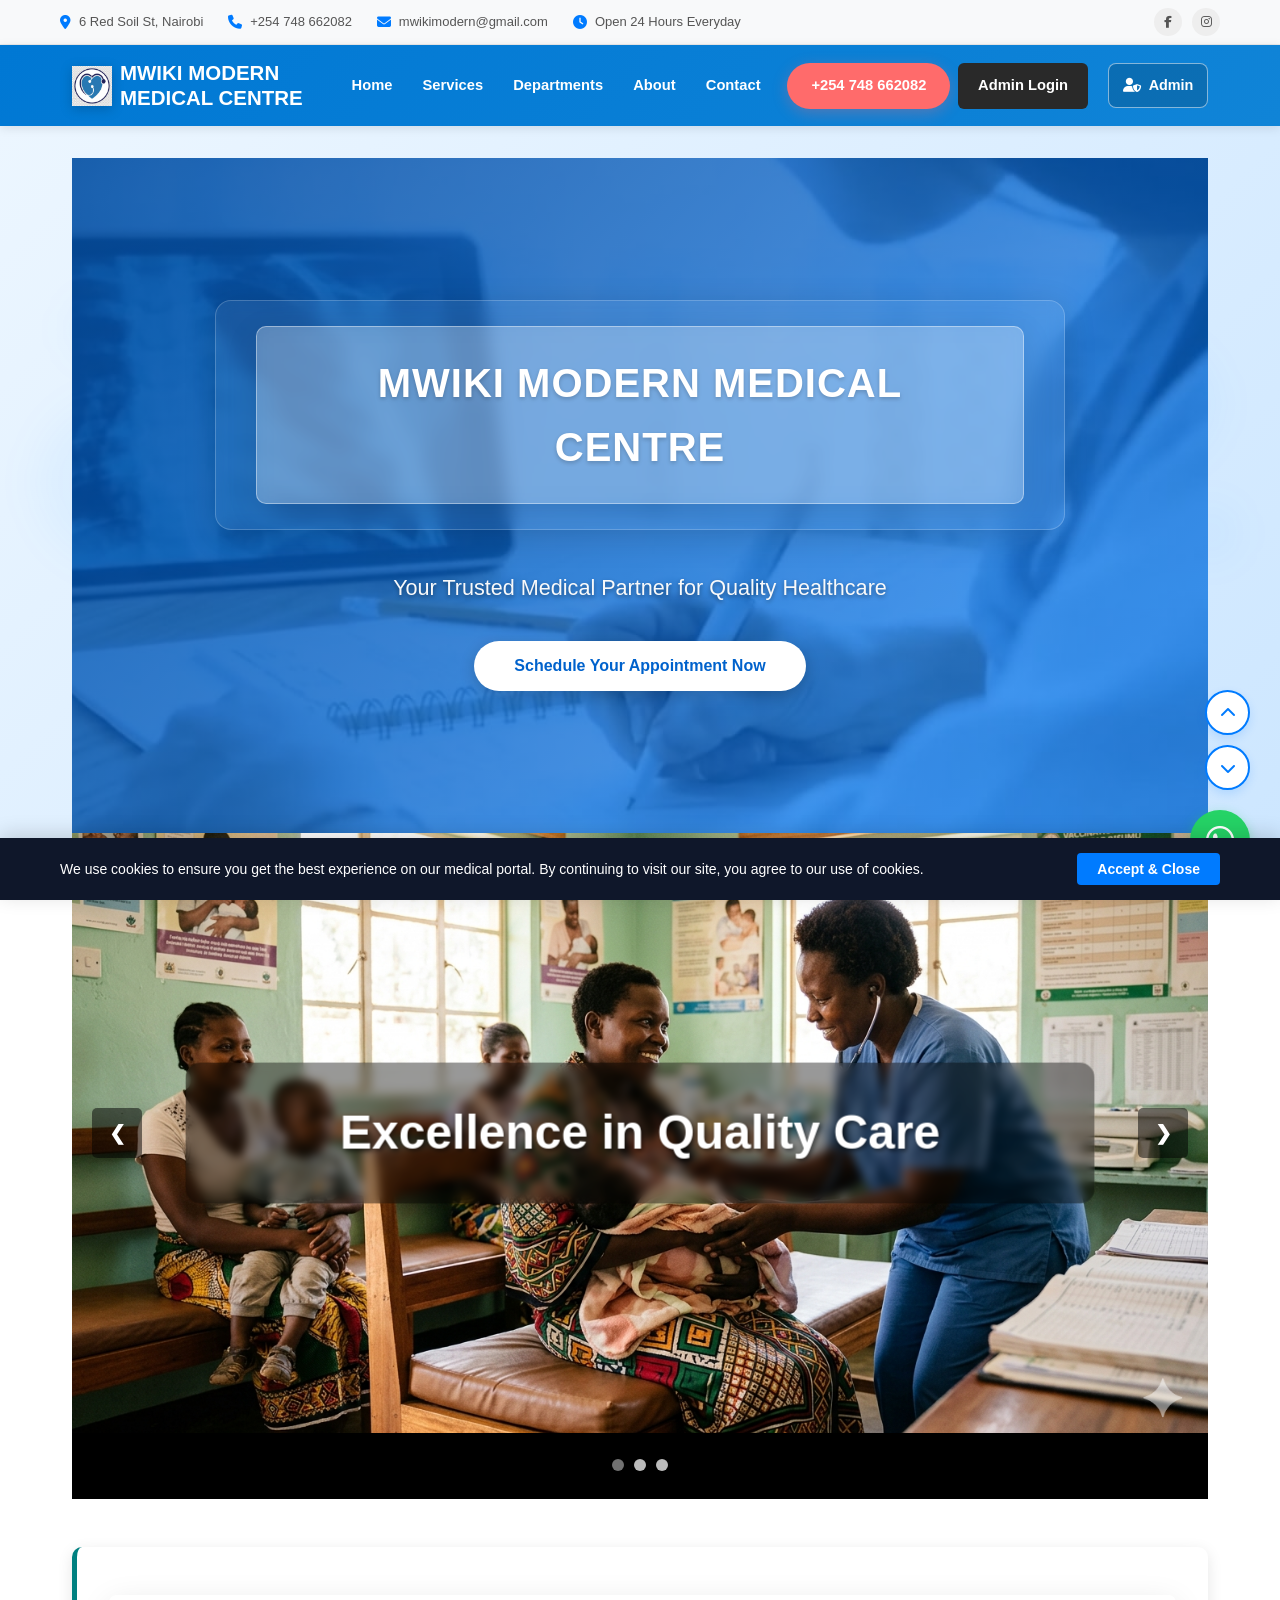
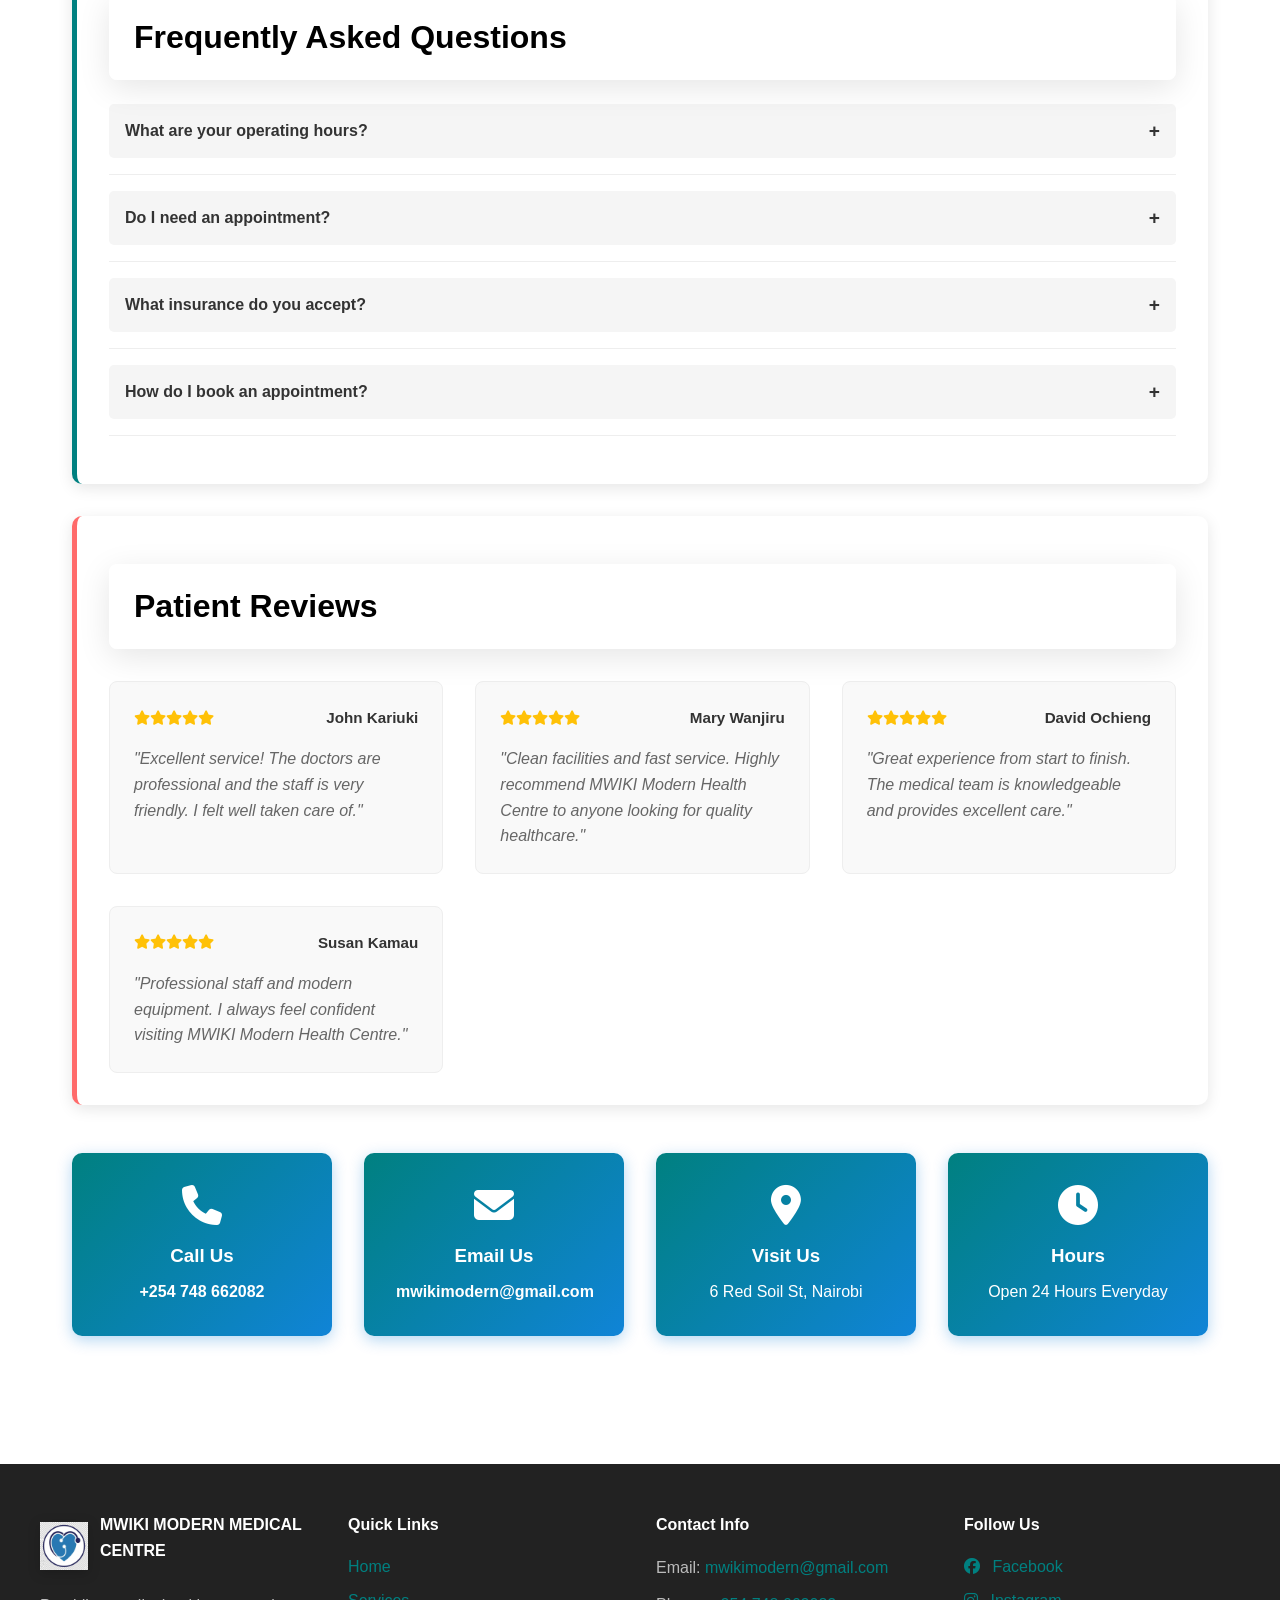
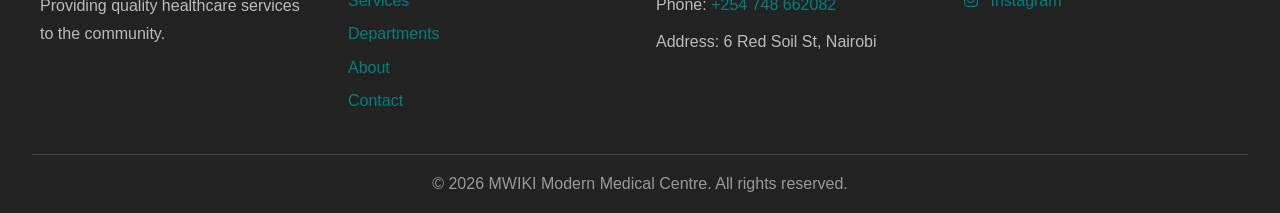
==== commit 8931e7df: "Admin page update" ====
--- a/index.html
+++ b/index.html
@@ -26,19 +26,7 @@
             to { opacity: 0; visibility: hidden; pointer-events: none; }
         }
 
-        /* 2. Nav Menu Congestion Fix: Adds breathing room between links */
-        .nav-menu {
-            display: flex !important;
-            align-items: center !important;
-            gap: 1.5rem !important; 
-        }
-        
-        /* 3. CTA Button Isolation: Pushes it away from the 'Contact' link */
-        .nav-link.cta-button {
-            margin-left: 0.5rem !important;
-        }
-
-        /* 4. Laptops and Wider Screens Layout Optimizations */
+        /* 2. Laptops and Wider Screens Layout Optimizations */
         @media (min-width: 769px) {
             .hero-video-section {
                 position: relative !important;
@@ -121,7 +109,7 @@
                 <h2 class="logo-text">MWIKI MODERN MEDICAL CENTRE</h2>
             </div>
             
-            <ul class="nav-menu">
+            <ul class="nav-menu" id="site-navigation">
                 <li class="nav-item">
                     <a href="./" class="nav-link active">Home</a>
                 </li>
@@ -144,14 +132,29 @@
                     <a href="/admin/" class="nav-link admin-login-button">Admin Login</a>
                 </li>
             </ul>
+            <button class="admin-menu-toggle" type="button" aria-expanded="false" aria-controls="admin-side-menu">
+                <i class="fas fa-user-shield" aria-hidden="true"></i>
+                <span>Admin</span>
+            </button>
             
-            <div class="hamburger">
+            <button class="hamburger" type="button" aria-label="Open navigation menu" aria-expanded="false" aria-controls="site-navigation">
                 <span class="bar"></span>
                 <span class="bar"></span>
                 <span class="bar"></span>
-            </div>
+            </button>
         </div>
     </nav>
+    <button class="admin-menu-backdrop" type="button" aria-label="Close admin menu" hidden></button>
+    <aside class="admin-side-menu" id="admin-side-menu" aria-hidden="true" inert>
+        <div class="admin-side-menu-header">
+            <h2>Admin menu</h2>
+            <button class="admin-menu-close" type="button" aria-label="Close admin menu">&times;</button>
+        </div>
+        <a href="/admin/" class="admin-side-menu-link">
+            <i class="fas fa-right-to-bracket" aria-hidden="true"></i>
+            <span>Admin Login</span>
+        </a>
+    </aside>
 
     <main>
         <section class="hero-video-section">
--- a/style.css
+++ b/style.css
@@ -65,10 +65,11 @@
 .nav-container {
     max-width: 1200px;
     margin: 0 auto;
-    padding: 0 2rem;
+    padding: 0 clamp(1rem, 3vw, 2rem);
     display: flex;
     justify-content: space-between;
     align-items: center;
+    gap: 1.25rem;
 }
 
 .nav-logo {
@@ -116,22 +117,33 @@
 
 .logo-text {
     color: white;
-    font-size: 1.5rem;
+    font-size: clamp(1rem, 1.6vw, 1.35rem);
+    line-height: 1.2;
     font-weight: bold;
 }
 
 .nav-menu {
     display: flex;
     list-style: none;
-    gap: 2rem;
-    align-items: center;
+    gap: clamp(0.15rem, 0.6vw, 0.65rem);
+    align-items: center;
+    flex-shrink: 0;
+}
+
+.nav-menu .admin-login-button {
+    display: none;
 }
 
 .nav-link {
     color: white;
-    font-weight: 500;
-    transition: all 0.3s ease;
-    padding: 0.5rem 1rem;
+    display: inline-flex;
+    align-items: center;
+    min-height: 42px;
+    font-size: 0.92rem;
+    font-weight: 600;
+    white-space: nowrap;
+    transition: background-color 0.2s ease, color 0.2s ease, transform 0.2s ease;
+    padding: 0.5rem 0.7rem;
     border-radius: 5px;
 }
 
@@ -171,10 +183,106 @@
     color: white;
 }
 
+.admin-menu-toggle {
+    display: inline-flex;
+    align-items: center;
+    gap: 0.5rem;
+    padding: 0.65rem 0.85rem;
+    border: 1px solid rgba(255, 255, 255, 0.5);
+    border-radius: 8px;
+    background: rgba(0, 0, 0, 0.16);
+    color: white;
+    font: inherit;
+    font-size: 0.9rem;
+    font-weight: 600;
+    white-space: nowrap;
+    cursor: pointer;
+    transition: background-color 0.2s ease;
+}
+
+.admin-menu-toggle:hover,
+.admin-menu-toggle:focus-visible {
+    background: rgba(0, 0, 0, 0.32);
+}
+
+.admin-menu-backdrop {
+    position: fixed;
+    inset: 0;
+    z-index: 1090;
+    border: 0;
+    background: rgba(13, 27, 42, 0.48);
+    cursor: pointer;
+}
+
+.admin-side-menu {
+    position: fixed;
+    z-index: 1091;
+    top: 0;
+    right: 0;
+    width: min(340px, 88vw);
+    height: 100vh;
+    height: 100dvh;
+    padding: 1.5rem;
+    background: #fff;
+    color: #202b36;
+    box-shadow: -12px 0 32px rgba(0, 0, 0, 0.18);
+    transform: translateX(105%);
+    transition: transform 0.25s ease;
+    visibility: hidden;
+}
+
+.admin-side-menu.open {
+    transform: translateX(0);
+    visibility: visible;
+}
+
+.admin-side-menu-header {
+    display: flex;
+    align-items: center;
+    justify-content: space-between;
+    gap: 1rem;
+    padding-bottom: 1.25rem;
+    border-bottom: 1px solid #e1e7ed;
+}
+
+.admin-side-menu-header h2 {
+    font-size: 1.2rem;
+}
+
+.admin-menu-close {
+    width: 40px;
+    height: 40px;
+    border: 0;
+    border-radius: 50%;
+    background: #eef2f6;
+    color: #202b36;
+    font-size: 1.6rem;
+    cursor: pointer;
+}
+
+.admin-side-menu-link {
+    display: flex;
+    align-items: center;
+    gap: 0.75rem;
+    margin-top: 1.5rem;
+    padding: 0.9rem 1rem;
+    border-radius: 8px;
+    background: #292929;
+    color: #fff;
+    font-weight: 600;
+}
+
+.admin-side-menu-link:hover,
+.admin-side-menu-link:focus-visible {
+    background: #111;
+}
+
 .hamburger {
     display: none;
     flex-direction: column;
     cursor: pointer;
+    border: 0;
+    background: transparent;
 }
 
 .bar {
@@ -702,7 +810,7 @@
    ELEMENTOR-STYLE SECTIONS (About Page)
    ================================ */
 .elementor-section {
-    padding: 4rem 0;
+    padding: clamp(2.5rem, 5vw, 4rem) 0;
     position: relative;
 }
 
@@ -725,20 +833,21 @@
 }
 
 .elementor-container {
-    max-width: 1200px;
+    width: min(100%, 1200px);
     margin: 0 auto;
-    padding: 0 2rem;
+    padding: 0 clamp(1rem, 4vw, 2rem);
 }
 
 .elementor-row {
     display: grid;
-    grid-template-columns: repeat(auto-fit, minmax(300px, 1fr));
-    gap: 2rem;
+    grid-template-columns: repeat(auto-fit, minmax(min(100%, 300px), 1fr));
+    gap: clamp(1rem, 3vw, 2rem);
     align-items: center;
 }
 
 .elementor-column {
-    padding: 2rem;
+    min-width: 0;
+    padding: clamp(0.75rem, 2.5vw, 2rem);
 }
 
 .elementor-image {
@@ -749,7 +858,8 @@
 
 .about-promo-frame {
     width: min(100%, 420px);
-    height: 748px;
+    aspect-ratio: 9 / 16;
+    height: auto;
     display: block;
     margin: 0 auto;
     border: 0;
@@ -787,6 +897,8 @@
     text-align: center;
     border: 2px solid #008080;
     transition: all 0.3s ease;
+    min-width: 0;
+    overflow-wrap: anywhere;
 }
 
 .elementor-card:hover {
@@ -831,6 +943,8 @@
     box-shadow: 0 4px 15px rgba(0, 0, 0, 0.1);
     border-top: 5px solid #008080;
     transition: all 0.3s ease;
+    min-width: 0;
+    overflow-wrap: anywhere;
 }
 
 .elementor-feature:hover {
@@ -879,6 +993,8 @@
     text-align: center;
     box-shadow: 0 4px 15px rgba(0, 0, 0, 0.1);
     transition: all 0.3s ease;
+    min-width: 0;
+    overflow-wrap: anywhere;
 }
 
 .elementor-team-member:hover {
@@ -909,16 +1025,13 @@
         padding: 3rem 0;
     }
 
-    .elementor-container {
-        padding: 0 1rem;
-    }
-
     .elementor-row {
-        gap: 1.25rem;
+        grid-template-columns: minmax(0, 1fr);
+        gap: 1rem;
     }
 
     .elementor-column {
-        padding: 0.75rem 0;
+        padding: 0.5rem 0;
     }
 
     .elementor-column h2 {
@@ -931,10 +1044,6 @@
         margin-top: 0.5rem;
     }
 
-    .about-promo-frame {
-        width: min(100%, 340px);
-        height: 600px;
-    }
 }
 
 @media (max-width: 480px) {
@@ -960,8 +1069,7 @@
     }
 
     .about-promo-frame {
-        width: min(100%, 280px);
-        height: 500px;
+        width: min(100%, 320px);
         border-radius: 12px;
     }
 }
@@ -1429,13 +1537,9 @@
    RESPONSIVE DESIGN
    ================================ */
 @media (max-width: 768px) {
-    .nav-menu {
-        gap: 1rem;
-    }
-
     .nav-link {
-        padding: 0.3rem 0.7rem;
-        font-size: 0.9rem;
+        padding: 0.55rem 1rem;
+        font-size: 1rem;
     }
 
     .glass-heading {
@@ -1484,34 +1588,70 @@
     }
 }
 
-@media (max-width: 600px) {
+@media (max-width: 1024px) {
+    .admin-menu-toggle {
+        display: none;
+    }
+
+    .nav-menu .admin-login-button {
+        display: inline-flex;
+    }
+
     .hamburger {
         display: flex;
+        min-width: 40px;
+        min-height: 40px;
+        justify-content: center;
+        align-items: center;
     }
 
     .nav-menu {
         position: fixed;
-        left: -100%;
-        top: 70px;
+        left: 0;
+        top: 0;
+        bottom: 0;
+        width: min(340px, 88vw);
+        height: 100vh;
+        height: 100dvh;
         flex-direction: column;
-        background-color: #008080;
+        align-items: stretch;
+        justify-content: flex-start;
+        gap: 0.4rem;
+        overflow-y: auto;
+        padding: 5rem 1.25rem 1.5rem;
+        background: #075d78;
+        box-shadow: 10px 0 30px rgba(0, 0, 0, 0.18);
+        transform: translateX(-105%);
+        transition: transform 0.25s ease;
+        z-index: 1091;
+    }
+
+    .nav-menu.active {
+        display: flex;
+        transform: translateX(0);
+    }
+
+    .nav-item {
         width: 100%;
-        text-align: center;
-        transition: 0.3s;
-        gap: 0;
-        padding: 2rem 0;
-    }
-
-    .nav-menu.active {
-        left: 0;
+        margin: 0;
+    }
+
+    .nav-menu .nav-link {
         display: flex;
-        justify-content: space-between;
-        align-items: center;
-        gap: 1.5rem; /* Forces a healthy, consistent breathing room between links */
-    }
-
-    .nav-item {
-        margin: 0.5rem 0;
+        width: 100%;
+        min-height: 46px;
+        padding: 0.7rem 0.9rem;
+        border-radius: 7px;
+    }
+
+    .nav-menu .cta-button {
+        justify-content: center;
+        margin-top: 0.5rem;
+    }
+
+    .nav-menu .admin-login-button {
+        justify-content: center;
+        margin-top: 0.35rem;
     }
 
     .glass-heading {
